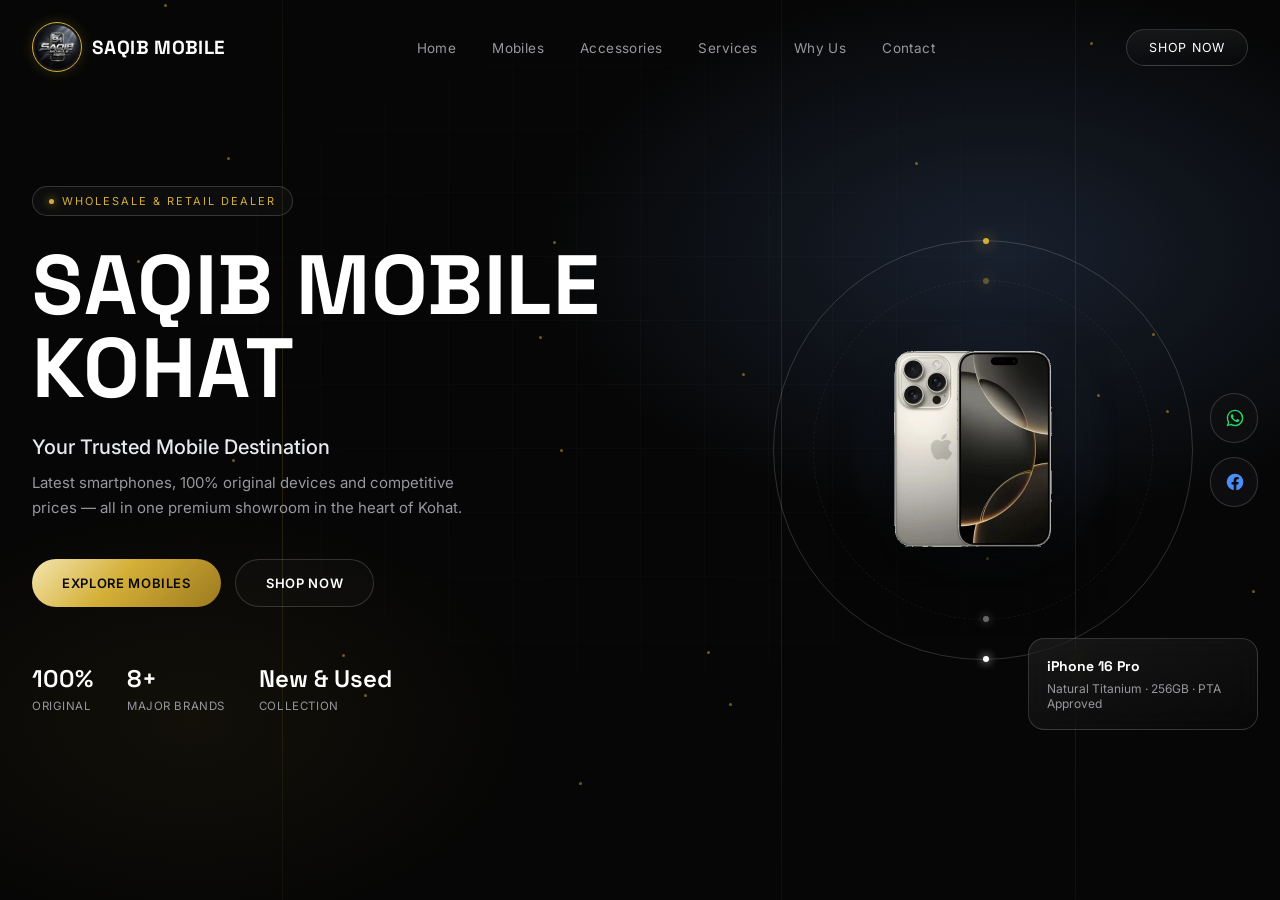
==== index.html @ 406eb44b "Saqib MOBILE INITIAL" ====
<!DOCTYPE html>
<html lang="en">
<head>
<meta charset="UTF-8">
<meta name="viewport" content="width=device-width, initial-scale=1.0">
<title>Saqib Mobile Kohat — Premium Mobile Showroom</title>
<link rel="preconnect" href="https://fonts.googleapis.com">
<link rel="preconnect" href="https://fonts.gstatic.com" crossorigin>
<link href="https://fonts.googleapis.com/css2?family=Space+Grotesk:wght@400;500;600;700&family=Inter:wght@300;400;500;600;700&display=swap" rel="stylesheet">
<style>
:root{
  --bg:#060606;
  --bg-soft:#0a0a0a;
  --panel:#111113;
  --panel-2:#17171a;
  --line: rgba(255,255,255,.09);
  --line-strong: rgba(255,255,255,.16);
  --silver:#e7e9ed;
  --white:#ffffff;
  --muted:#98979d;
  --muted-2:#6c6b71;
  --gold:#d4af37;
  --gold-soft: rgba(212,175,55,.35);
  --blue-glow: rgba(120,170,255,.16);
  --radius: 18px;
  --ease: cubic-bezier(.16,.84,.44,1);
}
*{box-sizing:border-box; margin:0; padding:0;}
html{scroll-behavior:smooth;}
body{
  background:var(--bg);
  color:var(--silver);
  font-family:'Inter', sans-serif;
  overflow-x:hidden;
  -webkit-font-smoothing:antialiased;
}
::selection{background:var(--gold-soft); color:#fff;}
h1,h2,h3,h4,.display{
  font-family:'Space Grotesk', sans-serif;
  letter-spacing:.01em;
}
a{color:inherit; text-decoration:none;}
img{max-width:100%; display:block;}
button{font-family:inherit; cursor:pointer;}
.container{max-width:1320px; margin:0 auto; padding:0 32px;}
.eyebrow{
  font-size:11.5px; letter-spacing:.28em; text-transform:uppercase;
  color:var(--gold); font-weight:600; display:flex; align-items:center; gap:10px;
}
.eyebrow::before{content:''; width:22px; height:1px; background:var(--gold); display:inline-block;}
.section-head{max-width:640px; margin-bottom:56px;}
.section-head h2{font-size:clamp(28px,4vw,44px); font-weight:600; color:var(--white); margin-top:14px; line-height:1.1;}
.section-head p{color:var(--muted); margin-top:16px; font-size:15.5px; line-height:1.6; max-width:520px;}
section{position:relative; padding:120px 0;}
@media(max-width:768px){ section{padding:72px 0;} .container{padding:0 20px;} }

/* reveal */
.reveal{opacity:0; transform:translateY(28px); transition:opacity .9s var(--ease), transform .9s var(--ease);}
.reveal.in{opacity:1; transform:translateY(0);}

/* ============ NAVBAR ============ */
header.nav{
  position:fixed; top:0; left:0; right:0; z-index:500;
  padding:22px 0; transition:all .4s var(--ease);
  border-bottom:1px solid transparent;
}
header.nav.scrolled{
  background:rgba(6,6,6,.78); backdrop-filter:blur(18px) saturate(140%);
  border-bottom:1px solid var(--line); padding:14px 0;
}
.nav-inner{display:flex; align-items:center; justify-content:space-between; max-width:1320px; margin:0 auto; padding:0 32px;}
.nav-logo{display:flex; align-items:center; gap:10px; font-family:'Space Grotesk'; font-weight:700; font-size:19px; letter-spacing:.02em; color:#fff;}
.nav-logo .crest{
  width:50px; height:50px; flex:none; object-fit:cover; object-position:50% 28%;
  border:1px solid var(--gold); border-radius:50%; padding:2px;
  background:var(--panel-2); box-shadow:0 0 14px rgba(212,175,55,.2);
}
.nav-links{display:flex; gap:36px; list-style:none;}
.nav-links a{font-size:13.5px; color:var(--muted); letter-spacing:.03em; transition:color .25s; position:relative;}
.nav-links a::after{content:''; position:absolute; left:0; bottom:-6px; width:0; height:1px; background:var(--gold); transition:width .3s var(--ease);}
.nav-links a:hover{color:var(--white);}
.nav-links a:hover::after{width:100%;}
.nav-cta{
  border:1px solid var(--line-strong); padding:10px 22px; border-radius:999px;
  font-size:12.5px; letter-spacing:.06em; text-transform:uppercase; color:#fff;
  background:linear-gradient(180deg, rgba(255,255,255,.06), rgba(255,255,255,0));
  transition:all .3s var(--ease);
}
.nav-cta:hover{border-color:var(--gold); box-shadow:0 0 24px var(--gold-soft); transform:translateY(-1px);}
.nav-burger{display:none; flex-direction:column; gap:5px; background:none; border:none; padding:6px;}
.nav-burger span{width:22px; height:1.5px; background:#fff;}
@media(max-width:900px){
  .nav-links{display:none;}
  .nav-cta{display:none;}
  .nav-burger{display:flex;}
}

/* ============ HERO ============ */
.hero{
  min-height:100vh; display:flex; align-items:center; position:relative;
  padding-top:120px;
  background:
    radial-gradient(60% 50% at 78% 28%, var(--blue-glow), transparent 60%),
    radial-gradient(45% 40% at 15% 80%, rgba(212,175,55,.06), transparent 60%),
    var(--bg);
  overflow:hidden;
}
.hero::before{ /* faint grid */
  content:''; position:absolute; inset:0;
  background-image:
    linear-gradient(rgba(255,255,255,.025) 1px, transparent 1px),
    linear-gradient(90deg, rgba(255,255,255,.025) 1px, transparent 1px);
  background-size:64px 64px;
  mask-image: radial-gradient(60% 60% at 50% 40%, black, transparent);
  pointer-events:none;
}
.beam{position:absolute; width:1px; height:140%; top:-20%;
  background:linear-gradient(180deg, transparent, rgba(212,175,55,.35), transparent);
  opacity:.5; animation: beamMove 9s linear infinite;
}
.beam:nth-child(1){left:22%; animation-delay:0s;}
.beam:nth-child(2){left:61%; animation-delay:-3s; background:linear-gradient(180deg, transparent, rgba(160,190,255,.3), transparent);}
.beam:nth-child(3){left:84%; animation-delay:-6s;}
@keyframes beamMove{ 0%{transform:translateY(-8%) rotate(6deg);} 100%{transform:translateY(8%) rotate(6deg);} }

.particle{position:absolute; width:3px; height:3px; border-radius:50%; background:var(--gold); opacity:.5; filter:blur(.3px); animation: floaty 12s ease-in-out infinite;}
@keyframes floaty{ 0%,100%{transform:translateY(0) translateX(0);} 50%{transform:translateY(-40px) translateX(18px);} }

.hero-inner{position:relative; z-index:3; display:grid; grid-template-columns:1.1fr .9fr; gap:40px; align-items:center; width:100%;}
@media(max-width:980px){ .hero-inner{grid-template-columns:1fr; text-align:center;} }

.hero-badge{
  display:inline-flex; align-items:center; gap:8px; padding:7px 16px; border-radius:999px;
  border:1px solid var(--line-strong); background:rgba(255,255,255,.03); font-size:11px;
  letter-spacing:.18em; text-transform:uppercase; color:var(--gold); margin-bottom:28px;
}
.hero-badge span.dot{width:5px; height:5px; border-radius:50%; background:var(--gold); box-shadow:0 0 8px var(--gold);}

.hero-title{font-size:clamp(46px, 7vw, 84px); line-height:.98; font-weight:700; color:#fff;}
.hero-title .line{display:block; overflow:hidden;}
.hero-title .line span{display:block; animation:riseUp 1s var(--ease) both;}
.hero-title .line:nth-child(1) span{animation-delay:.05s;}
.hero-title .line:nth-child(2) span{
  animation-delay:.2s;
  background:linear-gradient(120deg,#fff 30%, var(--gold) 55%, #fff 80%);
  background-size:220% 100%;
  -webkit-background-clip:text; background-clip:text; color:transparent;
  animation: riseUp 1s var(--ease) both, shine 6s linear infinite 1.2s;
}
@keyframes riseUp{ from{transform:translateY(110%);} to{transform:translateY(0);} }
@keyframes shine{ to{background-position:-220% 0;} }

.hero-headline{margin-top:26px; font-size:clamp(17px,2vw,20px); color:var(--silver); font-weight:500;}
.hero-sub{margin-top:12px; color:var(--muted); font-size:15px; max-width:440px; line-height:1.65;}
@media(max-width:980px){ .hero-sub{margin-left:auto; margin-right:auto;} }

.hero-ctas{display:flex; gap:14px; margin-top:38px; flex-wrap:wrap;}
@media(max-width:980px){ .hero-ctas{justify-content:center;} }
.btn{
  padding:15px 30px; border-radius:999px; font-size:13px; letter-spacing:.05em; text-transform:uppercase;
  font-weight:600; position:relative; overflow:hidden; transition:transform .35s var(--ease), box-shadow .35s var(--ease);
  display:inline-flex; align-items:center; gap:8px;
}
.btn-primary{background:linear-gradient(135deg,#f4e5b0, var(--gold) 45%, #9c7a1f); color:#0a0a0a; border:none;}
.btn-primary:hover{transform:translateY(-2px); box-shadow:0 12px 32px rgba(212,175,55,.35);}
.btn-ghost{border:1px solid var(--line-strong); color:#fff; background:rgba(255,255,255,.02);}
.btn-ghost:hover{border-color:#fff; transform:translateY(-2px);}

.hero-stats-mini{display:flex; gap:34px; margin-top:56px;}
@media(max-width:980px){ .hero-stats-mini{justify-content:center; flex-wrap:wrap;} }
.hero-stats-mini div b{display:block; font-family:'Space Grotesk'; font-size:24px; color:#fff; font-weight:600;}
.hero-stats-mini div span{font-size:11.5px; color:var(--muted); letter-spacing:.05em; text-transform:uppercase;}

/* hero visual: crest + floating phone */
.hero-visual{position:relative; height:560px; display:flex; align-items:center; justify-content:center;}
@media(max-width:980px){ .hero-visual{height:auto; min-height:440px; margin-top:20px; flex-direction:column; padding-bottom:34px;} }
.crest-ring{
  position:absolute; width:420px; height:420px; border-radius:50%;
  border:1px solid var(--line-strong);
  animation: spin 40s linear infinite;
}
.crest-ring::before, .crest-ring::after{
  content:''; position:absolute; width:6px; height:6px; border-radius:50%; background:var(--gold);
  top:-3px; left:50%; box-shadow:0 0 14px var(--gold);
}
.crest-ring::after{top:auto; bottom:-3px; background:#fff; box-shadow:0 0 10px #fff;}
.crest-ring.r2{width:340px; height:340px; animation-duration:30s; animation-direction:reverse; border-style:dashed; opacity:.4;}
@media(max-width:980px){ .crest-ring{width:280px;height:280px;} .crest-ring.r2{width:220px;height:220px;} }
@keyframes spin{ to{transform:rotate(360deg);} }

.hero-phone-stage{
  position:relative; z-index:2; width:250px; height: 130px;
  display:flex; align-items:center; justify-content:center;
  cursor:pointer; animation:hoverPhone 5s ease-in-out infinite;
}
.hero-phone-stage::before{
  content:''; position:absolute; width:280px; height:280px; border-radius:50%;
  background:radial-gradient(circle, rgba(212,175,55,.22), rgba(120,170,255,.08) 42%, transparent 70%);
  filter:blur(8px); opacity:.8; z-index:-1; transition:transform .6s var(--ease), opacity .6s var(--ease), filter .6s var(--ease);
}
.hero-phone-stage::after{
  content:''; position:absolute; bottom:20px; width:145px; height:20px; border-radius:50%;
  background:rgba(0,0,0,.7); filter:blur(12px); z-index:-1; transition:transform .6s var(--ease), opacity .6s var(--ease);
}
.hero-phone-stage img{
  width:275px; max-height:420px; object-fit:contain;
  filter:drop-shadow(0 24px 28px rgba(0,0,0,.7)); transition:transform .6s var(--ease), filter .6s var(--ease);
}
.hero-phone-stage:hover{animation-play-state:paused;}
.hero-phone-stage:hover::before{transform:scale(1.18); opacity:1; filter:blur(5px);}
.hero-phone-stage:hover::after{transform:scaleX(1.18); opacity:.9;}
.hero-phone-stage:hover img{transform:translateY(-14px) scale(1.1) rotate(1deg); filter:drop-shadow(0 34px 34px rgba(0,0,0,.8)) drop-shadow(0 0 18px rgba(212,175,55,.28));}
@media(max-width:980px){ .hero-phone-stage{height:350px;} .hero-phone-stage img{width:250px; max-height:330px;} }
@keyframes hoverPhone{ 0%,100%{transform:translateY(0) rotate(-3deg);} 50%{transform:translateY(-18px) rotate(2deg);} }

@media (hover:none) and (max-width:980px){
  .hero-phone-stage{cursor:default;}
  .hero-phone-stage:hover{animation-play-state:running;}
  .hero-phone-stage:hover::before{transform:none; opacity:.8; filter:blur(8px);}
  .hero-phone-stage:hover::after{transform:none; opacity:.7;}
  .hero-phone-stage:hover img{transform:none; filter:drop-shadow(0 24px 28px rgba(0,0,0,.7));}
  .hero-phone-stage img{animation:mobilePhoneHover 4s ease-in-out infinite;}
}
@keyframes mobilePhoneHover{
  0%,100%{transform:translateY(0) scale(1) rotate(-1deg);}
  50%{transform:translateY(-8px) scale(1.04) rotate(1deg);}
}

.hero-glass-panel{
  position:absolute; bottom:0; right:-10px; width:230px; padding:18px;
  background:linear-gradient(160deg, rgba(255,255,255,.07), rgba(255,255,255,.01));
  border:1px solid var(--line-strong); border-radius:16px; backdrop-filter:blur(14px);
  font-size:12px; color:var(--muted);
}
@media(max-width:980px){
  .hero-glass-panel{
    position:relative; bottom:auto; right:auto; z-index:4;
    width:min(100%, 280px); margin:-18px auto 0;
  }
}
.hero-glass-panel b{color:#fff; font-family:'Space Grotesk'; font-size:14px; display:block; margin-bottom:6px;}

.scroll-cue{position:absolute; bottom:36px; left:50%; transform:translateX(-50%); display:flex; flex-direction:column; align-items:center; gap:8px; color:var(--muted-2); font-size:10.5px; letter-spacing:.2em; text-transform:uppercase;}
.scroll-cue .stick{width:1px; height:34px; background:linear-gradient(var(--gold), transparent); position:relative; overflow:hidden;}
.scroll-cue .stick::after{content:''; position:absolute; top:-100%; left:0; width:100%; height:100%; background:#fff; animation:cueDrop 2s ease-in-out infinite;}
@keyframes cueDrop{ to{top:100%;} }

.hero ~ section,
.hero ~ .marquee-wrap,
.hero ~ footer,
.float-social,
.scroll-cue{display:none;}

/* ============ FLOATING SOCIAL ============ */
.float-social{position:fixed; right:22px; top:50%; transform:translateY(-50%); z-index:400; display:flex; flex-direction:column; gap:14px;}
.float-btn{
  display:flex; align-items:center; gap:10px; padding:13px; border-radius:999px;
  background:rgba(17,17,19,.75); border:1px solid var(--line-strong); backdrop-filter:blur(12px);
  overflow:hidden; width:48px; transition:width .4s var(--ease), box-shadow .4s var(--ease), border-color .4s;
  white-space:nowrap;
}
.float-btn .ico{width:22px; height:22px; flex:none; display:flex; align-items:center; justify-content:center;}
.float-btn span.lbl{opacity:0; font-size:12.5px; font-weight:600; letter-spacing:.03em; transition:opacity .25s .1s;}
.float-btn:hover{width:158px; box-shadow:0 8px 30px rgba(0,0,0,.5);}
.float-btn:hover span.lbl{opacity:1;}
.float-btn.wa:hover{border-color:#25D366; box-shadow:0 0 26px rgba(37,211,102,.35);}
.float-btn.fb:hover{border-color:#4C8EF7; box-shadow:0 0 26px rgba(76,142,247,.3);}
@media(max-width:768px){
  .float-social{right:14px; gap:10px;}
  .float-btn{width:44px; padding:11px;}
  .float-btn:hover{width:44px;}
  .float-btn span.lbl{display:none;}
}

/* ============ WHY CHOOSE ============ */
.why-grid{display:grid; grid-template-columns:repeat(4,1fr); gap:20px;}
@media(max-width:980px){ .why-grid{grid-template-columns:repeat(2,1fr);} }
@media(max-width:560px){ .why-grid{grid-template-columns:1fr;} }
.glass-card{
  background:linear-gradient(160deg, rgba(255,255,255,.05), rgba(255,255,255,.01));
  border:1px solid var(--line); border-radius:var(--radius); padding:30px 26px;
  position:relative; overflow:hidden; transition:transform .4s var(--ease), border-color .4s;
}
.glass-card::before{
  content:''; position:absolute; inset:0; opacity:0; transition:opacity .5s;
  background:radial-gradient(220px circle at var(--mx,50%) var(--my,0%), rgba(212,175,55,.14), transparent 60%);
}
.glass-card:hover{transform:translateY(-6px); border-color:var(--gold-soft);}
.glass-card:hover::before{opacity:1;}
.gc-icon{width:46px; height:46px; border-radius:12px; border:1px solid var(--line-strong); display:flex; align-items:center; justify-content:center; margin-bottom:20px; color:var(--gold);}
.glass-card h3{font-size:16.5px; color:#fff; font-weight:600; margin-bottom:8px; letter-spacing:.02em;}
.glass-card p{font-size:13.5px; color:var(--muted); line-height:1.6;}

/* ============ FILTER BAR ============ */
.filter-bar{
  display:flex; flex-wrap:wrap; gap:12px; align-items:center; justify-content:space-between;
  padding:18px 22px; border:1px solid var(--line); border-radius:16px;
  background:rgba(255,255,255,.02); margin-bottom:44px;
}
.filter-group{display:flex; gap:8px; flex-wrap:wrap;}
.chip{
  padding:8px 16px; border-radius:999px; font-size:12.5px; border:1px solid var(--line-strong);
  color:var(--muted); background:transparent; transition:all .25s;
}
.chip.active, .chip:hover{color:#0a0a0a; background:var(--silver); border-color:var(--silver);}
.search-wrap{position:relative; flex:1; min-width:220px;}
.search-wrap input{
  width:100%; padding:11px 16px 11px 40px; border-radius:999px; border:1px solid var(--line-strong);
  background:rgba(0,0,0,.3); color:#fff; font-size:13.5px;
}
.search-wrap input::placeholder{color:var(--muted-2);}
.search-wrap input:focus{outline:none; border-color:var(--gold);}
.search-wrap svg{position:absolute; left:14px; top:50%; transform:translateY(-50%); width:15px; height:15px; color:var(--muted);}
.select-mini{
  padding:10px 14px; border-radius:999px; border:1px solid var(--line-strong); background:rgba(0,0,0,.3);
  color:var(--muted); font-size:12.5px;
}
.select-mini:focus{outline:none; border-color:var(--gold);}

/* ============ PRODUCT GRID ============ */
.prod-grid{display:grid; grid-template-columns:repeat(4,1fr); gap:22px;}
@media(max-width:1100px){ .prod-grid{grid-template-columns:repeat(3,1fr);} }
@media(max-width:820px){ .prod-grid{grid-template-columns:repeat(2,1fr);} }
@media(max-width:520px){ .prod-grid{grid-template-columns:1fr;} }

.pcard{
  border-radius:18px; border:1px solid var(--line); background:linear-gradient(180deg, var(--panel), #0c0c0d);
  padding:20px; position:relative; overflow:hidden; cursor:pointer;
  transition:transform .5s var(--ease), border-color .5s, box-shadow .5s;
}
.pcard::after{ /* sweep */
  content:''; position:absolute; top:0; left:-60%; width:40%; height:100%;
  background:linear-gradient(100deg, transparent, rgba(255,255,255,.06), transparent);
  transform:skewX(-18deg); transition:left .8s ease;
}
.pcard:hover{transform:translateY(-8px); border-color:var(--gold-soft); box-shadow:0 20px 46px rgba(0,0,0,.5), 0 0 0 1px rgba(212,175,55,.08) inset;}
.pcard:hover::after{left:130%;}
.pcard-top{display:flex; justify-content:space-between; align-items:flex-start; margin-bottom:6px;}
.tag{font-size:9.5px; letter-spacing:.1em; text-transform:uppercase; padding:4px 9px; border-radius:6px; border:1px solid var(--line-strong); color:var(--muted);}
.tag.new{color:#8fe3a5; border-color:rgba(143,227,165,.3);}
.tag.used{color:#e3c98f; border-color:rgba(227,201,143,.3);}
.tag.pta{color:#8fc7e3; border-color:rgba(143,199,227,.3);}
.pcard-stage{height:190px; display:flex; align-items:center; justify-content:center; position:relative; margin:8px 0 6px;}
.pcard-stage svg{transition:transform .55s var(--ease), filter .55s; filter:drop-shadow(0 14px 18px rgba(0,0,0,.55));}
.pcard:hover .pcard-stage svg{transform:translateY(-10px) scale(1.05);}
.pcard-stage .glow{position:absolute; width:120px; height:30px; bottom:6px; left:50%; transform:translateX(-50%);
  background:radial-gradient(ellipse, rgba(212,175,55,.35), transparent 70%); filter:blur(6px); opacity:.6;}
.pcard-brand{font-size:10.5px; letter-spacing:.14em; text-transform:uppercase; color:var(--gold); margin-bottom:4px;}
.pcard h4{font-size:16px; color:#fff; font-weight:600; margin-bottom:3px;}
.pcard .spec{font-size:12px; color:var(--muted); margin-bottom:14px;}
.pcard-foot{display:flex; align-items:center; justify-content:space-between; border-top:1px solid var(--line); padding-top:14px;}
.price{font-family:'Space Grotesk'; font-size:18px; color:#fff; font-weight:600;}
.price small{font-size:10.5px; color:var(--muted); font-weight:400; display:block;}
.pcard-actions{display:flex; gap:8px;}
.icon-btn{
  width:36px; height:36px; border-radius:50%; border:1px solid var(--line-strong); display:flex; align-items:center; justify-content:center;
  color:var(--muted); transition:all .3s;
}
.icon-btn:hover{border-color:var(--gold); color:var(--gold); transform:scale(1.08);}
.icon-btn.wa:hover{border-color:#25D366; color:#25D366;}

.grid-empty{grid-column:1/-1; text-align:center; padding:60px 0; color:var(--muted); font-size:14px;}

.load-more-wrap{display:flex; justify-content:center; margin-top:44px;}

/* ============ ACCESSORIES ============ */
.acc-grid{display:grid; grid-template-columns:repeat(6,1fr); gap:18px;}
@media(max-width:1100px){ .acc-grid{grid-template-columns:repeat(4,1fr);} }
@media(max-width:720px){ .acc-grid{grid-template-columns:repeat(3,1fr);} }
@media(max-width:480px){ .acc-grid{grid-template-columns:repeat(2,1fr);} }
.acard{
  border:1px solid var(--line); border-radius:14px; padding:18px 14px; text-align:center;
  background:var(--panel); transition:all .35s var(--ease);
}
.acard:hover{transform:translateY(-5px); border-color:var(--line-strong); background:var(--panel-2);}
.acard .aicon{width:38px; height:38px; margin:0 auto 12px; color:var(--gold);}
.acard h5{font-size:12.5px; color:#fff; font-weight:600; margin-bottom:4px;}
.acard .aprice{font-size:11.5px; color:var(--muted);}

/* ============ SERVICES ============ */
.svc-grid{display:grid; grid-template-columns:repeat(4,1fr); gap:18px;}
@media(max-width:980px){ .svc-grid{grid-template-columns:repeat(2,1fr);} }
@media(max-width:560px){ .svc-grid{grid-template-columns:1fr;} }
.svc-card{
  border:1px solid var(--line); border-radius:16px; padding:26px; background:linear-gradient(160deg, rgba(255,255,255,.04), transparent);
  position:relative; overflow:hidden;
}
.svc-card .svc-icon{width:40px; height:40px; color:var(--gold); margin-bottom:18px; transition:transform .4s var(--ease);}
.svc-card:hover .svc-icon{transform:rotate(-8deg) scale(1.1);}
.svc-card h4{font-size:15px; color:#fff; font-weight:600; margin-bottom:6px;}
.svc-card p{font-size:12.5px; color:var(--muted); line-height:1.55;}

/* ============ SPLIT SHOWCASE ============ */
.split{display:grid; grid-template-columns:1fr 1fr; gap:60px; align-items:center;}
@media(max-width:900px){ .split{grid-template-columns:1fr; gap:36px; text-align:center;} }
.split-visual{display:flex; align-items:center; justify-content:center; position:relative; height:420px;}
.split-visual .ring{position:absolute; width:320px; height:320px; border:1px solid var(--line-strong); border-radius:50%;}
.split-visual svg{width:170px; filter:drop-shadow(0 20px 30px rgba(0,0,0,.6)); animation:hoverPhone 6s ease-in-out infinite;}
.badge-row{display:flex; gap:10px; flex-wrap:wrap; margin:26px 0 34px;}
@media(max-width:900px){ .badge-row{justify-content:center;} }
.mini-badge{
  padding:8px 14px; border-radius:999px; border:1px solid var(--line-strong); font-size:11px; letter-spacing:.06em;
  text-transform:uppercase; color:var(--silver); display:flex; align-items:center; gap:6px;
}
.mini-badge .dot{width:5px; height:5px; border-radius:50%; background:var(--gold);}

/* ============ MARQUEE ============ */
.marquee-wrap{overflow:hidden; border-top:1px solid var(--line); border-bottom:1px solid var(--line); padding:34px 0; position:relative;}
.marquee-wrap::before, .marquee-wrap::after{content:''; position:absolute; top:0; bottom:0; width:120px; z-index:2;}
.marquee-wrap::before{left:0; background:linear-gradient(90deg, var(--bg), transparent);}
.marquee-wrap::after{right:0; background:linear-gradient(270deg, var(--bg), transparent);}
.marquee-track{display:flex; gap:80px; width:max-content; animation:scrollLeft 30s linear infinite;}
.marquee-wrap:hover .marquee-track{animation-play-state:paused;}
.marquee-track span{font-family:'Space Grotesk'; font-size:26px; font-weight:600; color:var(--muted); letter-spacing:.02em; white-space:nowrap; opacity:.7; transition:opacity .3s;}
.marquee-track span:hover{opacity:1; color:#fff;}
@keyframes scrollLeft{ to{transform:translateX(-50%);} }

/* ============ STATS ============ */
.stats-grid{display:grid; grid-template-columns:repeat(4,1fr); gap:30px; text-align:center;}
@media(max-width:768px){ .stats-grid{grid-template-columns:repeat(2,1fr); gap:40px;} }
.stat-num{font-family:'Space Grotesk'; font-size:clamp(38px,5vw,56px); font-weight:700;
  background:linear-gradient(160deg, #fff, var(--silver) 60%, var(--gold)); -webkit-background-clip:text; background-clip:text; color:transparent;}
.stat-label{margin-top:8px; font-size:12px; letter-spacing:.08em; text-transform:uppercase; color:var(--muted);}

/* ============ SOCIAL SECTION ============ */
.social-grid{display:grid; grid-template-columns:repeat(4,1fr); gap:20px;}
@media(max-width:900px){ .social-grid{grid-template-columns:repeat(2,1fr);} }
@media(max-width:520px){ .social-grid{grid-template-columns:1fr;} }
.social-card{
  border:1px solid var(--line); border-radius:16px; padding:28px 22px; text-align:center;
  background:linear-gradient(160deg, rgba(255,255,255,.04), transparent); transition:all .35s var(--ease);
}
.social-card:hover{transform:translateY(-6px); border-color:var(--line-strong);}
.social-card .sicon{width:36px; height:36px; margin:0 auto 16px;}
.social-card h5{font-size:14px; color:#fff; font-weight:600; margin-bottom:16px;}
.mini-btn{
  display:inline-block; padding:10px 20px; border-radius:999px; border:1px solid var(--line-strong);
  font-size:11.5px; letter-spacing:.04em; text-transform:uppercase; color:var(--silver); transition:all .3s;
}
.mini-btn:hover{background:#fff; color:#0a0a0a; border-color:#fff;}

/* ============ CONTACT ============ */
.contact-panel{
  display:grid; grid-template-columns:1fr 1fr; border:1px solid var(--line); border-radius:22px; overflow:hidden;
}
@media(max-width:900px){ .contact-panel{grid-template-columns:1fr;} }
.contact-left{padding:52px; background:linear-gradient(160deg, rgba(255,255,255,.05), transparent);}
.contact-right{padding:52px; background:var(--panel); border-left:1px solid var(--line);}
@media(max-width:900px){ .contact-right{border-left:none; border-top:1px solid var(--line);} }
.contact-left h3, .contact-right h3{font-size:22px; color:#fff; font-weight:600; margin-bottom:18px;}
.addr-line{display:flex; gap:12px; color:var(--muted); font-size:14.5px; line-height:1.7; margin-bottom:26px;}
.addr-line svg{flex:none; width:20px; height:20px; color:var(--gold); margin-top:3px;}
.contact-row{display:flex; align-items:center; justify-content:space-between; padding:16px 0; border-bottom:1px solid var(--line);}
.contact-row:last-child{border-bottom:none;}
.contact-row .who{font-size:14px; color:#fff; font-weight:500;}
.contact-row .num{font-size:13px; color:var(--muted);}

/* ============ FOOTER ============ */
footer{background:#020202; border-top:1px solid var(--line); padding:70px 0 30px;}
.foot-grid{display:grid; grid-template-columns:1.4fr 1fr 1fr; gap:50px; padding-bottom:50px; border-bottom:1px solid var(--line);}
@media(max-width:768px){ .foot-grid{grid-template-columns:1fr; gap:36px; text-align:center;} }
.foot-brand{font-family:'Space Grotesk'; font-size:22px; font-weight:700; color:#fff;}
.foot-brand + p{color:var(--muted); font-size:13px; margin-top:10px; max-width:280px;}
@media(max-width:768px){ .foot-brand + p{margin-left:auto; margin-right:auto;} }
.foot-col h6{font-size:12px; letter-spacing:.12em; text-transform:uppercase; color:var(--muted); margin-bottom:18px;}
.foot-col ul{list-style:none; display:flex; flex-direction:column; gap:12px;}
.foot-col ul a{color:var(--silver); font-size:13.5px; transition:color .25s;}
.foot-col ul a:hover{color:var(--gold);}
.foot-social{display:flex; gap:12px;}
@media(max-width:768px){ .foot-social{justify-content:center;} }
.foot-social a{width:38px; height:38px; border-radius:50%; border:1px solid var(--line-strong); display:flex; align-items:center; justify-content:center; color:var(--muted); transition:all .3s;}
.foot-social a:hover{border-color:var(--gold); color:var(--gold);}
.foot-bottom{padding-top:26px; text-align:center; color:var(--muted-2); font-size:12px; letter-spacing:.03em;}

/* magnetic btn helper */
.magnetic{ will-change:transform; }

/* modal */
.modal-overlay{
  position:fixed; inset:0; background:rgba(2,2,2,.82); backdrop-filter:blur(6px); z-index:900;
  display:flex; align-items:center; justify-content:center; padding:24px;
  opacity:0; pointer-events:none; transition:opacity .35s var(--ease);
}
.modal-overlay.open{opacity:1; pointer-events:auto;}
.modal-box{
  width:100%; max-width:820px; max-height:86vh; overflow:auto; border-radius:22px; border:1px solid var(--line-strong);
  background:linear-gradient(160deg, #131315, #0a0a0b); padding:42px; position:relative;
  transform:translateY(24px) scale(.98); transition:transform .4s var(--ease);
}
.modal-overlay.open .modal-box{transform:translateY(0) scale(1);}
.modal-close{position:absolute; top:20px; right:20px; width:38px; height:38px; border-radius:50%; border:1px solid var(--line-strong); display:flex; align-items:center; justify-content:center; color:var(--muted);}
.modal-close:hover{color:#fff; border-color:#fff;}
.modal-grid{display:grid; grid-template-columns:1fr 1.2fr; gap:40px;}
@media(max-width:680px){ .modal-grid{grid-template-columns:1fr;} }
.modal-stage{display:flex; align-items:center; justify-content:center; min-height:260px; position:relative;}
.modal-stage svg{width:190px; filter:drop-shadow(0 24px 30px rgba(0,0,0,.6));}
.modal-specs{display:flex; flex-direction:column; gap:14px; margin:22px 0;}
.modal-specs .row{display:flex; justify-content:space-between; padding-bottom:12px; border-bottom:1px solid var(--line); font-size:13.5px;}
.modal-specs .row span:first-child{color:var(--muted);}
.modal-specs .row span:last-child{color:#fff; font-weight:500;}
.color-dots{display:flex; gap:8px; margin-top:6px;}
.color-dots span{width:20px; height:20px; border-radius:50%; border:2px solid rgba(255,255,255,.25); display:inline-block;}

/* reduced motion */
@media (prefers-reduced-motion: reduce){
  *{animation-duration:.001ms !important; animation-iteration-count:1 !important; transition-duration:.001ms !important;}
  html{scroll-behavior:auto;}
}
:focus-visible{outline:2px solid var(--gold); outline-offset:3px;}
</style>
</head>
<body>

<!-- ============ NAVBAR ============ -->
<header class="nav" id="navbar">
  <div class="nav-inner">
    <a href="#top" class="nav-logo">
      <img class="crest" src="images/saqib logo.jpg" alt="Saqib Mobile logo">
      SAQIB MOBILE
    </a>
    <ul class="nav-links">
      <li><a href="#top">Home</a></li>
      <li><a href="mobiles.html">Mobiles</a></li>
      <li><a href="accessories.html">Accessories</a></li>
      <li><a href="services.html">Services</a></li>
      <li><a href="about.html">Why Us</a></li>
      <li><a href="contact.html">Contact</a></li>
    </ul>
    <a href="shop.html" class="nav-cta">Shop Now</a>
    <button class="nav-burger" id="burger" aria-label="Menu"><span></span><span></span><span></span></button>
  </div>
</header>

<!-- ============ FLOATING SOCIAL ============ -->
<div class="float-social">
  <a href="https://wa.me/923356661888" target="_blank" class="float-btn wa" aria-label="WhatsApp">
    <span class="ico"><svg width="20" height="20" viewBox="0 0 24 24" fill="#25D366"><path d="M12.04 2c-5.5 0-9.96 4.46-9.96 9.96 0 1.76.46 3.48 1.34 4.99L2 22l5.2-1.36a9.94 9.94 0 0 0 4.84 1.24h.01c5.5 0 9.96-4.46 9.96-9.96S17.55 2 12.04 2zm0 18.2c-1.5 0-2.97-.4-4.25-1.16l-.3-.18-3.09.81.82-3-.2-.31a8.17 8.17 0 0 1-1.25-4.4c0-4.53 3.69-8.22 8.23-8.22 2.2 0 4.26.86 5.82 2.41a8.17 8.17 0 0 1 2.41 5.82c0 4.53-3.7 8.23-8.19 8.23zm4.52-6.16c-.25-.12-1.47-.72-1.69-.81-.23-.08-.4-.12-.56.13-.17.25-.65.81-.79.97-.15.17-.29.19-.54.06-.25-.12-1.04-.38-1.99-1.22-.73-.66-1.23-1.46-1.37-1.71-.15-.25-.02-.38.11-.51.11-.11.25-.29.37-.44.12-.15.16-.25.25-.42.08-.17.04-.31-.02-.44-.06-.12-.56-1.35-.77-1.85-.2-.48-.41-.42-.56-.43-.14-.01-.31-.01-.48-.01-.17 0-.44.06-.67.31-.23.25-.88.86-.88 2.1 0 1.24.9 2.44 1.02 2.61.12.17 1.77 2.7 4.29 3.79.6.26 1.07.41 1.43.53.6.19 1.15.16 1.58.1.48-.07 1.47-.6 1.68-1.18.21-.58.21-1.08.15-1.18-.06-.1-.23-.16-.48-.28z"/></svg></span>
    <span class="lbl">WhatsApp</span>
  </a>
  <a href="https://facebook.com/saqibmobilekohat" target="_blank" class="float-btn fb" aria-label="Facebook">
    <span class="ico"><svg width="20" height="20" viewBox="0 0 24 24" fill="#4C8EF7"><path d="M22 12a10 10 0 1 0-11.56 9.88v-6.99H7.9V12h2.54V9.8c0-2.5 1.49-3.89 3.78-3.89 1.1 0 2.24.2 2.24.2v2.46h-1.26c-1.24 0-1.63.77-1.63 1.56V12h2.78l-.44 2.89h-2.34v6.99A10 10 0 0 0 22 12z"/></svg></span>
    <span class="lbl">Facebook</span>
  </a>
</div>

<!-- ============ HERO ============ -->
<div id="top"></div>
<section class="hero">
  <div class="beam"></div><div class="beam"></div><div class="beam"></div>
  <div id="particles"></div>
  <div class="container hero-inner">
    <div>
      <div class="hero-badge"><span class="dot"></span> Wholesale &amp; Retail Dealer</div>
      <h1 class="hero-title">
        <span class="line"><span>SAQIB MOBILE</span></span>
        <span class="line"><span>KOHAT</span></span>
      </h1>
      <p class="hero-headline">Your Trusted Mobile Destination</p>
      <p class="hero-sub">Latest smartphones, 100% original devices and competitive prices — all in one premium showroom in the heart of Kohat.</p>
      <div class="hero-ctas">
        <a href="mobiles.html" class="btn btn-primary magnetic">Explore Mobiles</a>
        <a href="shop.html" class="btn btn-ghost magnetic">Shop Now</a>
      </div>
      <div class="hero-stats-mini">
        <div><b>100%</b><span>Original</span></div>
        <div><b>8+</b><span>Major Brands</span></div>
        <div><b>New &amp; Used</b><span>Collection</span></div>
      </div>
    </div>
    <div class="hero-visual">
      <div class="crest-ring"></div>
      <div class="crest-ring r2"></div>
      <div class="hero-phone-stage" id="heroPhone"></div>
      <div class="hero-glass-panel">
        <b>iPhone 16 Pro</b>
        Natural Titanium · 256GB · PTA Approved
      </div>
    </div>
  </div>
  <div class="scroll-cue"><span>Scroll</span><span class="stick"></span></div>
</section>

<!-- ============ WHY CHOOSE US ============ -->
<section id="about">
  <div class="container">
    <div class="section-head reveal">
      <div class="eyebrow">Why Choose Us</div>
      <h2>Built on trust, backed by quality</h2>
      <p>Every device that leaves our shop is checked, verified and ready — because your confidence is the only currency that matters to us.</p>
    </div>
    <div class="why-grid">
      <div class="glass-card reveal" data-tilt>
        <div class="gc-icon"><svg width="22" height="22" viewBox="0 0 24 24" fill="none" stroke="currentColor" stroke-width="1.6"><path d="M12 2l7 3v6c0 5-3.5 8.5-7 10-3.5-1.5-7-5-7-10V5l7-3z"/><path d="M9 12l2 2 4-4"/></svg></div>
        <h3>100% Original</h3>
        <p>Original &amp; PTA-approved devices, every single time.</p>
      </div>
      <div class="glass-card reveal" data-tilt>
        <div class="gc-icon"><svg width="22" height="22" viewBox="0 0 24 24" fill="none" stroke="currentColor" stroke-width="1.6"><path d="M20.59 13.41L11 3.83A2 2 0 0 0 9.59 3.24L4 3v5.59a2 2 0 0 0 .59 1.41l9.58 9.59a2 2 0 0 0 2.83 0l3.59-3.59a2 2 0 0 0 0-2.59z"/><circle cx="8" cy="8" r="1.3"/></svg></div>
        <h3>Best Prices</h3>
        <p>Competitive market prices on every model, no exceptions.</p>
      </div>
      <div class="glass-card reveal" data-tilt>
        <div class="gc-icon"><svg width="22" height="22" viewBox="0 0 24 24" fill="none" stroke="currentColor" stroke-width="1.6"><path d="M12 2l8 4v6c0 5.2-3.4 9-8 10-4.6-1-8-4.8-8-10V6l8-4z"/></svg></div>
        <h3>Trusted Dealer</h3>
        <p>Years in Kohat, thousands of satisfied customers.</p>
      </div>
      <div class="glass-card reveal" data-tilt>
        <div class="gc-icon"><svg width="22" height="22" viewBox="0 0 24 24" fill="none" stroke="currentColor" stroke-width="1.6"><path d="M3 18v-6a9 9 0 0 1 18 0v6"/><path d="M21 19a2 2 0 0 1-2 2h-1v-6h3v4zM3 19a2 2 0 0 0 2 2h1v-6H3v4z"/></svg></div>
        <h3>After-Sales Support</h3>
        <p>Reliable support whenever you need us, long after purchase.</p>
      </div>
    </div>
  </div>
</section>

<!-- ============ MOBILE STORE ============ -->
<section id="mobiles">
  <div class="container">
    <div class="section-head reveal">
      <div class="eyebrow">The Collection</div>
      <h2>Explore our mobile collection</h2>
      <p>Curated new &amp; used devices across every major brand — filter by what matters to you.</p>
    </div>

    <div class="filter-bar reveal">
      <div class="search-wrap">
        <svg viewBox="0 0 24 24" fill="none" stroke="currentColor" stroke-width="2"><circle cx="11" cy="11" r="7"/><path d="M21 21l-4.3-4.3"/></svg>
        <input type="text" id="searchInput" placeholder="Search your phone...">
      </div>
      <div class="filter-group" id="brandFilters">
        <button class="chip active" data-brand="all">All Brands</button>
        <button class="chip" data-brand="Apple">Apple</button>
        <button class="chip" data-brand="Samsung">Samsung</button>
        <button class="chip" data-brand="Vivo">Vivo</button>
        <button class="chip" data-brand="Oppo">Oppo</button>
        <button class="chip" data-brand="Realme">Realme</button>
        <button class="chip" data-brand="Infinix">Infinix</button>
        <button class="chip" data-brand="Tecno">Tecno</button>
        <button class="chip" data-brand="Pixel">Pixel</button>
      </div>
      <div class="filter-group">
        <select class="select-mini" id="conditionFilter">
          <option value="all">Condition: All</option>
          <option value="New">New</option>
          <option value="Used">Used</option>
        </select>
        <select class="select-mini" id="ptaFilter">
          <option value="all">PTA: All</option>
          <option value="Approved">PTA Approved</option>
          <option value="Non-PTA">Non-PTA</option>
        </select>
        <select class="select-mini" id="sortFilter">
          <option value="none">Sort: Featured</option>
          <option value="lowhigh">Price: Low to High</option>
          <option value="highlow">Price: High to Low</option>
        </select>
      </div>
    </div>

    <div class="prod-grid" id="prodGrid"></div>
    <div class="load-more-wrap">
      <a href="#" class="btn btn-ghost magnetic" id="loadMoreBtn">View All Mobiles</a>
    </div>
  </div>
</section>

<!-- ============ ACCESSORIES ============ -->
<section id="accessories">
  <div class="container">
    <div class="section-head reveal">
      <div class="eyebrow">Complete The Set</div>
      <h2>Mobile accessories</h2>
      <p>Everything to power, protect and personalise your device.</p>
    </div>
    <div class="acc-grid" id="accGrid"></div>
  </div>
</section>

<!-- ============ SERVICES ============ -->
<section id="services">
  <div class="container">
    <div class="section-head reveal">
      <div class="eyebrow">In-Store Services</div>
      <h2>Our services</h2>
      <p>From repairs to resale — one showroom for the full lifecycle of your device.</p>
    </div>
    <div class="svc-grid">
      <div class="svc-card reveal">
        <svg class="svc-icon" viewBox="0 0 24 24" fill="none" stroke="currentColor" stroke-width="1.6"><path d="M14.7 6.3a4 4 0 0 1-5.66 5.66L4 17l3 3 5.04-5.04a4 4 0 0 1 5.66-5.66z"/></svg>
        <h4>Mobile Repairing</h4><p>Expert diagnostics and repair for every make and model.</p>
      </div>
      <div class="svc-card reveal">
        <svg class="svc-icon" viewBox="0 0 24 24" fill="none" stroke="currentColor" stroke-width="1.6"><rect x="4" y="2" width="16" height="20" rx="2"/><path d="M8 18h.01"/></svg>
        <h4>Software &amp; Unlocking</h4><p>OS updates, unlocking and software troubleshooting.</p>
      </div>
      <div class="svc-card reveal">
        <svg class="svc-icon" viewBox="0 0 24 24" fill="none" stroke="currentColor" stroke-width="1.6"><rect x="6" y="3" width="12" height="18" rx="2"/><path d="M10 7h4"/></svg>
        <h4>Screen Replacement</h4><p>Original-grade displays fitted with precision.</p>
      </div>
      <div class="svc-card reveal">
        <svg class="svc-icon" viewBox="0 0 24 24" fill="none" stroke="currentColor" stroke-width="1.6"><rect x="7" y="7" width="9" height="13" rx="1.5"/><path d="M10 4h3v3h-3z"/></svg>
        <h4>Battery Replacement</h4><p>Restore full-day battery health and performance.</p>
      </div>
      <div class="svc-card reveal">
        <svg class="svc-icon" viewBox="0 0 24 24" fill="none" stroke="currentColor" stroke-width="1.6"><path d="M12 2v4M12 18v4M4.9 4.9l2.8 2.8M16.3 16.3l2.8 2.8M2 12h4M18 12h4M4.9 19.1l2.8-2.8M16.3 7.7l2.8-2.8"/></svg>
        <h4>Charging Port Repair</h4><p>Fixed loose or faulty charging connections.</p>
      </div>
      <div class="svc-card reveal">
        <svg class="svc-icon" viewBox="0 0 24 24" fill="none" stroke="currentColor" stroke-width="1.6"><path d="M12 20l9-5-9-5-9 5 9 5z"/><path d="M3 9l9-5 9 5"/></svg>
        <h4>Software Installation</h4><p>Apps, tools and updates installed correctly.</p>
      </div>
      <div class="svc-card reveal">
        <svg class="svc-icon" viewBox="0 0 24 24" fill="none" stroke="currentColor" stroke-width="1.6"><circle cx="12" cy="12" r="9"/><path d="M9 12l2 2 4-4"/></svg>
        <h4>Mobile Accessories</h4><p>A full range of chargers, cases and add-ons.</p>
      </div>
      <div class="svc-card reveal">
        <svg class="svc-icon" viewBox="0 0 24 24" fill="none" stroke="currentColor" stroke-width="1.6"><path d="M17 2l4 4-4 4M3 12v-2a4 4 0 0 1 4-4h14M7 22l-4-4 4-4M21 12v2a4 4 0 0 1-4 4H3"/></svg>
        <h4>Buy &amp; Sell Mobiles</h4><p>Trade in your old device or find your next one.</p>
      </div>
    </div>
  </div>
</section>

<!-- ============ NEW & USED SPLIT ============ -->
<section>
  <div class="container">
    <div class="split">
      <div class="split-visual reveal">
        <div class="ring"></div>
        <svg id="splitPhone" viewBox="0 0 120 240" width="170"></svg>
      </div>
      <div class="reveal">
        <div class="eyebrow">Choose Your Fit</div>
        <h2 style="font-size:clamp(28px,4vw,40px); color:#fff; font-weight:600; margin-top:14px;">New &amp; used mobiles</h2>
        <p style="color:var(--muted); margin-top:14px; font-size:15px; line-height:1.7; max-width:420px;">Find the right device for your budget — every used phone is quality-checked before it reaches the shelf.</p>
        <div class="badge-row">
          <span class="mini-badge"><span class="dot"></span>Original</span>
          <span class="mini-badge"><span class="dot"></span>PTA Approved</span>
          <span class="mini-badge"><span class="dot"></span>Quality Checked</span>
          <span class="mini-badge"><span class="dot"></span>Best Price</span>
        </div>
        <a href="mobiles.html" class="btn btn-primary magnetic">View All Mobiles</a>
      </div>
    </div>
  </div>
</section>

<!-- ============ BRAND MARQUEE ============ -->
<div class="marquee-wrap">
  <div class="marquee-track" id="marqueeTrack"></div>
</div>

<!-- ============ STATS ============ -->
<section>
  <div class="container">
    <div class="stats-grid">
      <div class="reveal"><div class="stat-num" data-count="100" data-suffix="%">0</div><div class="stat-label">Original Devices</div></div>
      <div class="reveal"><div class="stat-num" data-count="8" data-suffix="+">0</div><div class="stat-label">Major Brands</div></div>
      <div class="reveal"><div class="stat-num" data-text="New &amp; Used">New &amp; Used</div><div class="stat-label">Mobile Collection</div></div>
      <div class="reveal"><div class="stat-num" data-text="Reliable">Reliable</div><div class="stat-label">After-Sales Support</div></div>
    </div>
  </div>
</section>

<!-- ============ SOCIAL ============ -->
<section>
  <div class="container">
    <div class="section-head reveal" style="margin-left:auto; margin-right:auto; text-align:center;">
      <div class="eyebrow" style="justify-content:center;">Stay Connected</div>
      <h2>Follow Saqib Mobile Kohat</h2>
      <p style="margin-left:auto; margin-right:auto;">Get the latest mobiles, deals and updates first.</p>
    </div>
    <div class="social-grid">
      <div class="social-card reveal">
        <svg class="sicon" viewBox="0 0 24 24" fill="#25D366"><path d="M12.04 2c-5.5 0-9.96 4.46-9.96 9.96 0 1.76.46 3.48 1.34 4.99L2 22l5.2-1.36a9.94 9.94 0 0 0 4.84 1.24h.01c5.5 0 9.96-4.46 9.96-9.96S17.55 2 12.04 2z"/></svg>
        <h5>WhatsApp</h5>
        <a href="https://wa.me/923356661888" target="_blank" class="mini-btn">Chat on WhatsApp</a>
      </div>
      <div class="social-card reveal">
        <svg class="sicon" viewBox="0 0 24 24" fill="none" stroke="#25D366" stroke-width="1.6"><path d="M3 8l9 6 9-6M4 4h16a1 1 0 0 1 1 1v14a1 1 0 0 1-1 1H4a1 1 0 0 1-1-1V5a1 1 0 0 1 1-1z"/></svg>
        <h5>WhatsApp Channel</h5>
        <a href="#" class="mini-btn">Join Channel</a>
      </div>
      <div class="social-card reveal">
        <svg class="sicon" viewBox="0 0 24 24" fill="#4C8EF7"><path d="M22 12a10 10 0 1 0-11.56 9.88v-6.99H7.9V12h2.54V9.8c0-2.5 1.49-3.89 3.78-3.89 1.1 0 2.24.2 2.24.2v2.46h-1.26c-1.24 0-1.63.77-1.63 1.56V12h2.78l-.44 2.89h-2.34v6.99A10 10 0 0 0 22 12z"/></svg>
        <h5>Facebook</h5>
        <a href="https://facebook.com/saqibmobilekohat" target="_blank" class="mini-btn">Follow on Facebook</a>
      </div>
      <div class="social-card reveal">
        <svg class="sicon" viewBox="0 0 24 24" fill="#fff"><path d="M16.6 5.82c-.9-.95-1.39-2.16-1.39-3.42h-3.09v13.9a3.05 3.05 0 1 1-2.16-2.92V10.3a6.15 6.15 0 1 0 5.25 6.08V9.6a8.86 8.86 0 0 0 5.19 1.67V8.2a5.4 5.4 0 0 1-3.8-2.38z"/></svg>
        <h5>TikTok</h5>
        <a href="#" class="mini-btn">Follow on TikTok</a>
      </div>
    </div>
  </div>
</section>

<!-- ============ CONTACT ============ -->
<section id="contact">
  <div class="container">
    <div class="section-head reveal">
      <div class="eyebrow">Visit The Showroom</div>
      <h2>Visit Saqib Mobile Kohat</h2>
    </div>
    <div class="contact-panel reveal">
      <div class="contact-left">
        <h3>Find Us</h3>
        <div class="addr-line">
          <svg viewBox="0 0 24 24" fill="none" stroke="currentColor" stroke-width="1.6"><path d="M21 10c0 7-9 12-9 12s-9-5-9-12a9 9 0 0 1 18 0z"/><circle cx="12" cy="10" r="3"/></svg>
          <span>Jinnah Plaza, Shop #3<br>Kohat, Khyber Pakhtunkhwa, Pakistan</span>
        </div>
        <a href="https://wa.me/923356661888" target="_blank" class="btn btn-primary magnetic">Message Us on WhatsApp</a>
      </div>
      <div class="contact-right">
        <h3>Talk To Us</h3>
        <div class="contact-row">
          <span class="who">Mr. Saqib</span>
          <a class="num" href="https://wa.me/923356661888" target="_blank">0335-6661888</a>
        </div>
        <div class="contact-row">
          <span class="who">Mr. Tarish</span>
          <a class="num" href="https://wa.me/923326889988" target="_blank">0332-6889988</a>
        </div>
        <div class="contact-row">
          <span class="who">Showroom Hours</span>
          <span class="num">10:00 AM – 10:00 PM</span>
        </div>
      </div>
    </div>
  </div>
</section>

<!-- ============ FOOTER ============ -->
<footer>
  <div class="container">
    <div class="foot-grid">
      <div>
        <div class="foot-brand">SAQIB MOBILE KOHAT</div>
        <p>Wholesale &amp; Retail Dealer — all kinds of new &amp; used mobiles, accessories and repair services.</p>
        <div class="foot-social" style="margin-top:22px;">
          <a href="https://wa.me/923356661888" target="_blank" aria-label="WhatsApp"><svg width="16" height="16" viewBox="0 0 24 24" fill="currentColor"><path d="M12.04 2c-5.5 0-9.96 4.46-9.96 9.96 0 1.76.46 3.48 1.34 4.99L2 22l5.2-1.36a9.94 9.94 0 0 0 4.84 1.24h.01c5.5 0 9.96-4.46 9.96-9.96S17.55 2 12.04 2z"/></svg></a>
          <a href="#" aria-label="WhatsApp Channel"><svg width="16" height="16" viewBox="0 0 24 24" fill="none" stroke="currentColor" stroke-width="1.6"><path d="M3 8l9 6 9-6M4 4h16a1 1 0 0 1 1 1v14a1 1 0 0 1-1 1H4a1 1 0 0 1-1-1V5a1 1 0 0 1 1-1z"/></svg></a>
          <a href="https://facebook.com/saqibmobilekohat" target="_blank" aria-label="Facebook"><svg width="16" height="16" viewBox="0 0 24 24" fill="currentColor"><path d="M22 12a10 10 0 1 0-11.56 9.88v-6.99H7.9V12h2.54V9.8c0-2.5 1.49-3.89 3.78-3.89 1.1 0 2.24.2 2.24.2v2.46h-1.26c-1.24 0-1.63.77-1.63 1.56V12h2.78l-.44 2.89h-2.34v6.99A10 10 0 0 0 22 12z"/></svg></a>
          <a href="#" aria-label="TikTok"><svg width="16" height="16" viewBox="0 0 24 24" fill="currentColor"><path d="M16.6 5.82c-.9-.95-1.39-2.16-1.39-3.42h-3.09v13.9a3.05 3.05 0 1 1-2.16-2.92V10.3a6.15 6.15 0 1 0 5.25 6.08V9.6a8.86 8.86 0 0 0 5.19 1.67V8.2a5.4 5.4 0 0 1-3.8-2.38z"/></svg></a>
        </div>
      </div>
      <div class="foot-col">
        <h6>Navigate</h6>
        <ul>
          <li><a href="#top">Home</a></li>
          <li><a href="mobiles.html">Mobiles</a></li>
          <li><a href="accessories.html">Accessories</a></li>
          <li><a href="services.html">Services</a></li>
          <li><a href="about.html">Why Us</a></li>
          <li><a href="contact.html">Contact</a></li>
        </ul>
      </div>
      <div class="foot-col">
        <h6>Showroom</h6>
        <ul>
          <li>Jinnah Plaza, Shop #3</li>
          <li>Kohat, Khyber Pakhtunkhwa</li>
          <li>Pakistan</li>
          <li><a href="https://wa.me/923356661888" target="_blank">0335-6661888</a></li>
        </ul>
      </div>
    </div>
    <div class="foot-bottom">© <span id="year"></span> Saqib Mobile Kohat. All Rights Reserved.</div>
  </div>
</footer>

<!-- ============ PRODUCT MODAL ============ -->
<div class="modal-overlay" id="modalOverlay">
  <div class="modal-box">
    <button class="modal-close" id="modalClose">✕</button>
    <div class="modal-grid">
      <div class="modal-stage" id="modalStage"></div>
      <div>
        <div class="pcard-brand" id="modalBrand">BRAND</div>
        <h3 id="modalName" style="font-size:26px; color:#fff; font-weight:600;">Model Name</h3>
        <div class="modal-specs" id="modalSpecs"></div>
        <div style="margin-bottom:20px;">
          <div style="font-size:11px; letter-spacing:.1em; text-transform:uppercase; color:var(--muted); margin-bottom:8px;">Available Colors</div>
          <div class="color-dots" id="modalColors"></div>
        </div>
        <div style="display:flex; align-items:center; justify-content:space-between; margin-top:10px;">
          <div class="price" id="modalPrice">Rs. 0<small>Starting price</small></div>
          <a href="#" target="_blank" id="modalWa" class="btn btn-primary magnetic">WhatsApp Inquiry</a>
        </div>
      </div>
    </div>
  </div>
</div>

<script>
/* ================= DATA ================= */
const PHONE_COLORS = {
  Apple:['#8b8c8e','#e3d9c5','#2b2d30','#dfe3e6'],
  Samsung:['#4b4f58','#8a97a8','#1c1c1e','#c9cdd1'],
  Vivo:['#0e2f4a','#e6e7e9','#7a8896'],
  Oppo:['#123a2f','#e9e6de','#3a3f4a'],
  Realme:['#f4c93a','#1a1a1c','#e2e3e5'],
  Infinix:['#12294f','#e5e6e8'],
  Tecno:['#1a2a1f','#c8c9cb'],
  Pixel:['#3a4a3f','#e6e2d8','#1f1f21']
};

const PRODUCTS = [
  {brand:'Apple', model:'iPhone 16 Pro Max', spec:'8GB / 256GB', pta:'Approved', cond:'New', price:449000, cam:3, arrangement:'diag'},
  {brand:'Apple', model:'iPhone 15 Pro', spec:'8GB / 128GB', pta:'Approved', cond:'Used', price:329000, cam:3, arrangement:'diag'},
  {brand:'Apple', model:'iPhone 14', spec:'6GB / 128GB', pta:'Approved', cond:'New', price:239000, cam:2, arrangement:'diag'},
  {brand:'Apple', model:'iPhone 13', spec:'4GB / 128GB', pta:'Non-PTA', cond:'Used', price:179000, cam:2, arrangement:'diag'},
  {brand:'Samsung', model:'Galaxy S24 Ultra', spec:'12GB / 256GB', pta:'Approved', cond:'New', price:419000, cam:4, arrangement:'vert'},
  {brand:'Samsung', model:'Galaxy S23', spec:'8GB / 256GB', pta:'Approved', cond:'Used', price:249000, cam:3, arrangement:'vert'},
  {brand:'Samsung', model:'Galaxy A55', spec:'8GB / 128GB', pta:'Approved', cond:'New', price:99000, cam:3, arrangement:'vert'},
  {brand:'Samsung', model:'Galaxy A15', spec:'6GB / 128GB', pta:'Non-PTA', cond:'New', price:52000, cam:3, arrangement:'vert'},
  {brand:'Vivo', model:'V30 Pro', spec:'12GB / 256GB', pta:'Approved', cond:'New', price:129000, cam:2, arrangement:'circle'},
  {brand:'Vivo', model:'Y28', spec:'8GB / 128GB', pta:'Approved', cond:'New', price:54000, cam:2, arrangement:'circle'},
  {brand:'Oppo', model:'Reno 11', spec:'8GB / 256GB', pta:'Approved', cond:'New', price:119000, cam:3, arrangement:'circle'},
  {brand:'Oppo', model:'A78', spec:'8GB / 128GB', pta:'Non-PTA', cond:'Used', price:58000, cam:2, arrangement:'circle'},
  {brand:'Realme', model:'GT 6', spec:'12GB / 256GB', pta:'Approved', cond:'New', price:139000, cam:3, arrangement:'vert'},
  {brand:'Realme', model:'12x', spec:'8GB / 128GB', pta:'Approved', cond:'New', price:49000, cam:2, arrangement:'vert'},
  {brand:'Infinix', model:'Note 40 Pro', spec:'8GB / 256GB', pta:'Approved', cond:'New', price:62000, cam:2, arrangement:'circle'},
  {brand:'Infinix', model:'Hot 40i', spec:'4GB / 128GB', pta:'Non-PTA', cond:'New', price:29000, cam:2, arrangement:'circle'},
  {brand:'Tecno', model:'Camon 30', spec:'8GB / 256GB', pta:'Approved', cond:'New', price:69000, cam:3, arrangement:'circle'},
  {brand:'Tecno', model:'Spark 20', spec:'6GB / 128GB', pta:'Non-PTA', cond:'New', price:34000, cam:2, arrangement:'circle'},
  {brand:'Pixel', model:'Pixel 8 Pro', spec:'12GB / 128GB', pta:'Approved', cond:'Used', price:239000, cam:3, arrangement:'squircle'},
  {brand:'Pixel', model:'Pixel 7a', spec:'8GB / 128GB', pta:'Approved', cond:'Used', price:129000, cam:2, arrangement:'squircle'},
];

const ACCESSORIES = [
  {name:'Fast Chargers', price:'From Rs. 1,200', icon:'bolt'},
  {name:'USB-C Cables', price:'From Rs. 600', icon:'cable'},
  {name:'Power Banks', price:'From Rs. 3,500', icon:'battery'},
  {name:'Earbuds', price:'From Rs. 2,000', icon:'earbud'},
  {name:'Handsfree', price:'From Rs. 500', icon:'headphone'},
  {name:'Phone Covers', price:'From Rs. 400', icon:'shield'},
  {name:'Screen Protectors', price:'From Rs. 300', icon:'screen'},
  {name:'Smart Watches', price:'From Rs. 4,500', icon:'watch'},
  {name:'Car Chargers', price:'From Rs. 900', icon:'car'},
  {name:'Adapters', price:'From Rs. 500', icon:'plug'},
  {name:'Mobile Stands', price:'From Rs. 700', icon:'stand'},
  {name:'Other Accessories', price:'Ask in-store', icon:'more'},
];

const ACC_ICONS = {
  bolt:'<path d="M13 2L4 14h6l-1 8 9-12h-6l1-8z"/>',
  cable:'<path d="M4 4l6 6M14 14l6 6M8 4a4 4 0 0 1 0 8M16 12a4 4 0 0 1 0 8"/>',
  battery:'<rect x="3" y="7" width="15" height="10" rx="2"/><path d="M18 10h2v4h-2z"/><path d="M8 10v4M11 10v4"/>',
  earbud:'<circle cx="8" cy="8" r="3"/><circle cx="16" cy="8" r="3"/><path d="M8 11v6a2 2 0 0 0 4 0M16 11v6a2 2 0 0 1-4 0"/>',
  headphone:'<path d="M4 14v-2a8 8 0 0 1 16 0v2"/><rect x="2" y="14" width="5" height="7" rx="2"/><rect x="17" y="14" width="5" height="7" rx="2"/>',
  shield:'<path d="M12 2l8 4v6c0 5-3.5 8.5-8 10-4.5-1.5-8-5-8-10V6l8-4z"/>',
  screen:'<rect x="5" y="3" width="14" height="18" rx="2"/><path d="M9 3h6"/>',
  watch:'<rect x="7" y="7" width="10" height="10" rx="2"/><path d="M9 7V4h6v3M9 17v3h6v-3"/>',
  car:'<path d="M3 13l2-6h14l2 6"/><rect x="3" y="13" width="18" height="5" rx="1.5"/><circle cx="7.5" cy="18" r="1.2"/><circle cx="16.5" cy="18" r="1.2"/>',
  plug:'<path d="M9 2v6M15 2v6M6 8h12v4a6 6 0 0 1-12 0V8z"/><path d="M12 18v4"/>',
  stand:'<path d="M4 20h16M8 20V9l4-4 4 4v11"/>',
  more:'<circle cx="5" cy="12" r="1.6"/><circle cx="12" cy="12" r="1.6"/><circle cx="19" cy="12" r="1.6"/>',
};

/* ================= PHONE SVG GENERATOR ================= */
function phoneSVG(brand, arrangement, size=150){
  const colors = PHONE_COLORS[brand] || ['#3a3a3d','#c9c9cc'];
  const body = colors[0];
  const rim = colors[1] || '#c9c9cc';
  let camHTML = '';
  const camBoxX = 18, camBoxY = 14;
  if(arrangement==='diag'){
    camHTML = `
      <rect x="${camBoxX}" y="${camBoxY}" width="30" height="30" rx="9" fill="rgba(0,0,0,.35)" stroke="rgba(255,255,255,.15)"/>
      <circle cx="${camBoxX+9}" cy="${camBoxY+9}" r="5.4" fill="#111" stroke="#555"/>
      <circle cx="${camBoxX+21}" cy="${camBoxY+9}" r="5.4" fill="#111" stroke="#555"/>
      <circle cx="${camBoxX+9}" cy="${camBoxY+21}" r="5.4" fill="#111" stroke="#555"/>
      <circle cx="${camBoxX+21}" cy="${camBoxY+21}" r="3.2" fill="#222" stroke="#555"/>
    `;
  } else if(arrangement==='vert'){
    camHTML = `
      <rect x="${camBoxX}" y="${camBoxY}" width="16" height="46" rx="8" fill="rgba(0,0,0,.35)" stroke="rgba(255,255,255,.15)"/>
      <circle cx="${camBoxX+8}" cy="${camBoxY+10}" r="5.2" fill="#111" stroke="#555"/>
      <circle cx="${camBoxX+8}" cy="${camBoxY+23}" r="5.2" fill="#111" stroke="#555"/>
      <circle cx="${camBoxX+8}" cy="${camBoxY+36}" r="5.2" fill="#111" stroke="#555"/>
    `;
  } else if(arrangement==='squircle'){
    camHTML = `
      <rect x="${camBoxX}" y="${camBoxY}" width="34" height="24" rx="10" fill="rgba(0,0,0,.35)" stroke="rgba(255,255,255,.15)"/>
      <circle cx="${camBoxX+11}" cy="${camBoxY+12}" r="6" fill="#111" stroke="#555"/>
      <circle cx="${camBoxX+25}" cy="${camBoxY+12}" r="6" fill="#111" stroke="#555"/>
    `;
  } else { /* circle module */
    camHTML = `
      <circle cx="${camBoxX+16}" cy="${camBoxY+16}" r="17" fill="rgba(0,0,0,.35)" stroke="rgba(255,255,255,.15)"/>
      <circle cx="${camBoxX+11}" cy="${camBoxY+11}" r="5.4" fill="#111" stroke="#555"/>
      <circle cx="${camBoxX+21}" cy="${camBoxY+11}" r="5.4" fill="#111" stroke="#555"/>
      <circle cx="${camBoxX+16}" cy="${camBoxY+22}" r="4" fill="#222" stroke="#555"/>
    `;
  }
  return `
  <svg viewBox="0 0 120 240" width="${size}" xmlns="http://www.w3.org/2000/svg">
    <defs>
      <linearGradient id="bodyGrad-${brand}" x1="0" y1="0" x2="1" y2="1">
        <stop offset="0%" stop-color="${rim}"/>
        <stop offset="45%" stop-color="${body}"/>
        <stop offset="100%" stop-color="#0a0a0b"/>
      </linearGradient>
      <linearGradient id="screenGrad-${brand}" x1="0" y1="0" x2="0" y2="1">
        <stop offset="0%" stop-color="#1c1c1f"/>
        <stop offset="100%" stop-color="#050506"/>
      </linearGradient>
    </defs>
    <rect x="4" y="2" width="112" height="236" rx="26" fill="url(#bodyGrad-${brand})" stroke="rgba(255,255,255,.25)" stroke-width="1"/>
    <rect x="10" y="8" width="100" height="224" rx="20" fill="url(#screenGrad-${brand})"/>
    <rect x="10" y="8" width="100" height="60" rx="20" fill="rgba(255,255,255,.03)"/>
    <circle cx="60" cy="16" r="2.4" fill="#333"/>
    ${camHTML}
  </svg>`;
}

/* ================= RENDER PRODUCTS ================= */
const grid = document.getElementById('prodGrid');
let visibleCount = 8;
let state = {brand:'all', condition:'all', pta:'all', sort:'none', q:''};

function fmtPrice(n){ return 'Rs. ' + n.toLocaleString('en-PK'); }

function filteredProducts(){
  let list = PRODUCTS.filter(p=>{
    if(state.brand!=='all' && p.brand!==state.brand) return false;
    if(state.condition!=='all' && p.cond!==state.condition) return false;
    if(state.pta!=='all' && p.pta!==state.pta) return false;
    if(state.q && !(p.model.toLowerCase().includes(state.q) || p.brand.toLowerCase().includes(state.q))) return false;
    return true;
  });
  if(state.sort==='lowhigh') list.sort((a,b)=>a.price-b.price);
  if(state.sort==='highlow') list.sort((a,b)=>b.price-a.price);
  return list;
}

function renderProducts(){
  const list = filteredProducts();
  grid.innerHTML = '';
  if(list.length===0){
    grid.innerHTML = '<div class="grid-empty">No devices match your filters — try a different search.</div>';
    return;
  }
  list.slice(0, visibleCount).forEach((p, idx)=>{
    const card = document.createElement('div');
    card.className = 'pcard reveal in';
    card.innerHTML = `
      <div class="pcard-top">
        <span class="tag ${p.cond==='New'?'new':'used'}">${p.cond}</span>
        <span class="tag ${p.pta==='Approved'?'pta':''}">${p.pta==='Approved'?'PTA Approved':'Non-PTA'}</span>
      </div>
      <div class="pcard-stage"><div class="glow"></div>${phoneSVG(p.brand, p.arrangement, 118)}</div>
      <div class="pcard-brand">${p.brand}</div>
      <h4>${p.model}</h4>
      <div class="spec">${p.spec}</div>
      <div class="pcard-foot">
        <div class="price">${fmtPrice(p.price)}<small>Starting price</small></div>
        <div class="pcard-actions">
          <button class="icon-btn view-btn" title="View Details" aria-label="View Details">
            <svg width="15" height="15" viewBox="0 0 24 24" fill="none" stroke="currentColor" stroke-width="1.8"><path d="M1 12s4-7 11-7 11 7 11 7-4 7-11 7-11-7-11-7z"/><circle cx="12" cy="12" r="3"/></svg>
          </button>
          <a class="icon-btn wa" href="https://wa.me/923356661888?text=${encodeURIComponent('Hi, I am interested in '+p.brand+' '+p.model)}" target="_blank" title="WhatsApp Inquiry" aria-label="WhatsApp Inquiry">
            <svg width="15" height="15" viewBox="0 0 24 24" fill="currentColor"><path d="M12.04 2c-5.5 0-9.96 4.46-9.96 9.96 0 1.76.46 3.48 1.34 4.99L2 22l5.2-1.36a9.94 9.94 0 0 0 4.84 1.24h.01c5.5 0 9.96-4.46 9.96-9.96S17.55 2 12.04 2z"/></svg>
          </a>
        </div>
      </div>
    `;
    card.querySelector('.view-btn').addEventListener('click', ()=>openModal(p));
    card.addEventListener('click', (e)=>{ if(!e.target.closest('.icon-btn')) openModal(p); });
    grid.appendChild(card);
  });
  document.getElementById('loadMoreBtn').style.display = list.length > visibleCount ? 'inline-flex' : 'none';
}
renderProducts();

document.querySelectorAll('#brandFilters .chip').forEach(chip=>{
  chip.addEventListener('click', ()=>{
    document.querySelectorAll('#brandFilters .chip').forEach(c=>c.classList.remove('active'));
    chip.classList.add('active');
    state.brand = chip.dataset.brand;
    visibleCount = 8;
    renderProducts();
  });
});
document.getElementById('conditionFilter').addEventListener('change', e=>{state.condition=e.target.value; visibleCount=8; renderProducts();});
document.getElementById('ptaFilter').addEventListener('change', e=>{state.pta = e.target.value==='Approved' ? 'Approved' : (e.target.value==='Non-PTA' ? 'Non-PTA' : 'all'); visibleCount=8; renderProducts();});
document.getElementById('sortFilter').addEventListener('change', e=>{state.sort=e.target.value; renderProducts();});
document.getElementById('searchInput').addEventListener('input', e=>{state.q=e.target.value.toLowerCase(); visibleCount=8; renderProducts();});
document.getElementById('loadMoreBtn').addEventListener('click', e=>{e.preventDefault(); visibleCount+=8; renderProducts();});

/* ================= MODAL ================= */
const overlay = document.getElementById('modalOverlay');
function openModal(p){
  document.getElementById('modalBrand').textContent = p.brand;
  document.getElementById('modalName').textContent = p.model;
  document.getElementById('modalStage').innerHTML = phoneSVG(p.brand, p.arrangement, 190);
  document.getElementById('modalSpecs').innerHTML = `
    <div class="row"><span>Storage / RAM</span><span>${p.spec}</span></div>
    <div class="row"><span>Condition</span><span>${p.cond}</span></div>
    <div class="row"><span>PTA Status</span><span>${p.pta==='Approved'?'PTA Approved':'Non-PTA'}</span></div>
    <div class="row"><span>Warranty</span><span>${p.cond==='New' ? '1 Year Official' : '7 Days Check Warranty'}</span></div>
    <div class="row"><span>Availability</span><span>In Stock</span></div>
  `;
  const colors = PHONE_COLORS[p.brand] || ['#555','#999'];
  document.getElementById('modalColors').innerHTML = colors.map(c=>`<span style="background:${c}"></span>`).join('');
  document.getElementById('modalPrice').innerHTML = fmtPrice(p.price) + '<small>Starting price</small>';
  document.getElementById('modalWa').href = `https://wa.me/923356661888?text=${encodeURIComponent('Hi, I am interested in '+p.brand+' '+p.model)}`;
  overlay.classList.add('open');
  document.body.style.overflow='hidden';
}
function closeModal(){ overlay.classList.remove('open'); document.body.style.overflow=''; }
document.getElementById('modalClose').addEventListener('click', closeModal);
overlay.addEventListener('click', e=>{ if(e.target===overlay) closeModal(); });
document.addEventListener('keydown', e=>{ if(e.key==='Escape') closeModal(); });

/* ================= ACCESSORIES ================= */
const accGrid = document.getElementById('accGrid');
ACCESSORIES.forEach(a=>{
  const el = document.createElement('div');
  el.className = 'acard reveal in';
  el.innerHTML = `
    <svg class="aicon" viewBox="0 0 24 24" fill="none" stroke="currentColor" stroke-width="1.5">${ACC_ICONS[a.icon]}</svg>
    <h5>${a.name}</h5>
    <div class="aprice">${a.price}</div>
  `;
  accGrid.appendChild(el);
});

/* ================= HERO / SPLIT PHONES ================= */
document.getElementById('heroPhone').innerHTML = '<img src="images/natural-titanium-cutout.webp" alt="iPhone 16 Pro Natural Titanium">';
document.getElementById('splitPhone').outerHTML = phoneSVG('Samsung','vert',170).replace('<svg','<svg id="splitPhone"');

/* ================= MARQUEE ================= */
const brands = ['Apple','Samsung','Vivo','Oppo','Realme','Infinix','Tecno','Google Pixel'];
const track = document.getElementById('marqueeTrack');
for(let i=0;i<2;i++){
  brands.forEach(b=>{
    const s = document.createElement('span');
    s.textContent = b;
    track.appendChild(s);
  });
}

/* ================= REVEAL ON SCROLL ================= */
const revealEls = document.querySelectorAll('.reveal');
const io = new IntersectionObserver((entries)=>{
  entries.forEach(entry=>{
    if(entry.isIntersecting){ entry.target.classList.add('in'); io.unobserve(entry.target); }
  });
}, {threshold:.15});
revealEls.forEach(el=>io.observe(el));

/* ================= COUNTERS ================= */
const counters = document.querySelectorAll('.stat-num[data-count]');
const cIo = new IntersectionObserver(entries=>{
  entries.forEach(entry=>{
    if(entry.isIntersecting){
      const el = entry.target;
      const target = parseInt(el.dataset.count);
      const suffix = el.dataset.suffix || '';
      let cur = 0;
      const step = Math.max(1, Math.round(target/40));
      const tick = ()=>{
        cur += step;
        if(cur >= target){ el.textContent = target + suffix; return; }
        el.textContent = cur + suffix;
        requestAnimationFrame(tick);
      };
      tick();
      cIo.unobserve(el);
    }
  });
}, {threshold:.5});
counters.forEach(c=>cIo.observe(c));

/* ================= NAVBAR SCROLL ================= */
const navbar = document.getElementById('navbar');
window.addEventListener('scroll', ()=>{
  navbar.classList.toggle('scrolled', window.scrollY > 40);
});

/* ================= PARTICLES ================= */
const particleWrap = document.getElementById('particles');
for(let i=0;i<22;i++){
  const p = document.createElement('div');
  p.className='particle';
  p.style.left = Math.random()*100+'%';
  p.style.top = Math.random()*100+'%';
  p.style.animationDuration = (8+Math.random()*8)+'s';
  p.style.animationDelay = (Math.random()*6)+'s';
  particleWrap.appendChild(p);
}

/* ================= CARD MOUSE GLOW ================= */
document.querySelectorAll('.glass-card').forEach(card=>{
  card.addEventListener('mousemove', e=>{
    const r = card.getBoundingClientRect();
    card.style.setProperty('--mx', ((e.clientX-r.left)/r.width*100)+'%');
    card.style.setProperty('--my', ((e.clientY-r.top)/r.height*100)+'%');
  });
});

/* ================= MAGNETIC BUTTONS ================= */
document.querySelectorAll('.magnetic').forEach(btn=>{
  btn.addEventListener('mousemove', e=>{
    const r = btn.getBoundingClientRect();
    const x = (e.clientX - r.left - r.width/2) * .25;
    const y = (e.clientY - r.top - r.height/2) * .35;
    btn.style.transform = `translate(${x}px, ${y}px)`;
  });
  btn.addEventListener('mouseleave', ()=>{ btn.style.transform=''; });
});

/* ================= MOBILE NAV ================= */
const burger = document.getElementById('burger');
const navLinksList = document.querySelector('.nav-links');
burger.addEventListener('click', ()=>{
  const open = navLinksList.style.display === 'flex';
  navLinksList.style.cssText = open ? '' : 'display:flex; flex-direction:column; position:fixed; top:64px; right:20px; background:rgba(10,10,10,.97); border:1px solid var(--line-strong); border-radius:16px; padding:20px 28px; gap:18px; backdrop-filter:blur(20px);';
});

document.getElementById('year').textContent = new Date().getFullYear();
</script>
</body>
</html>
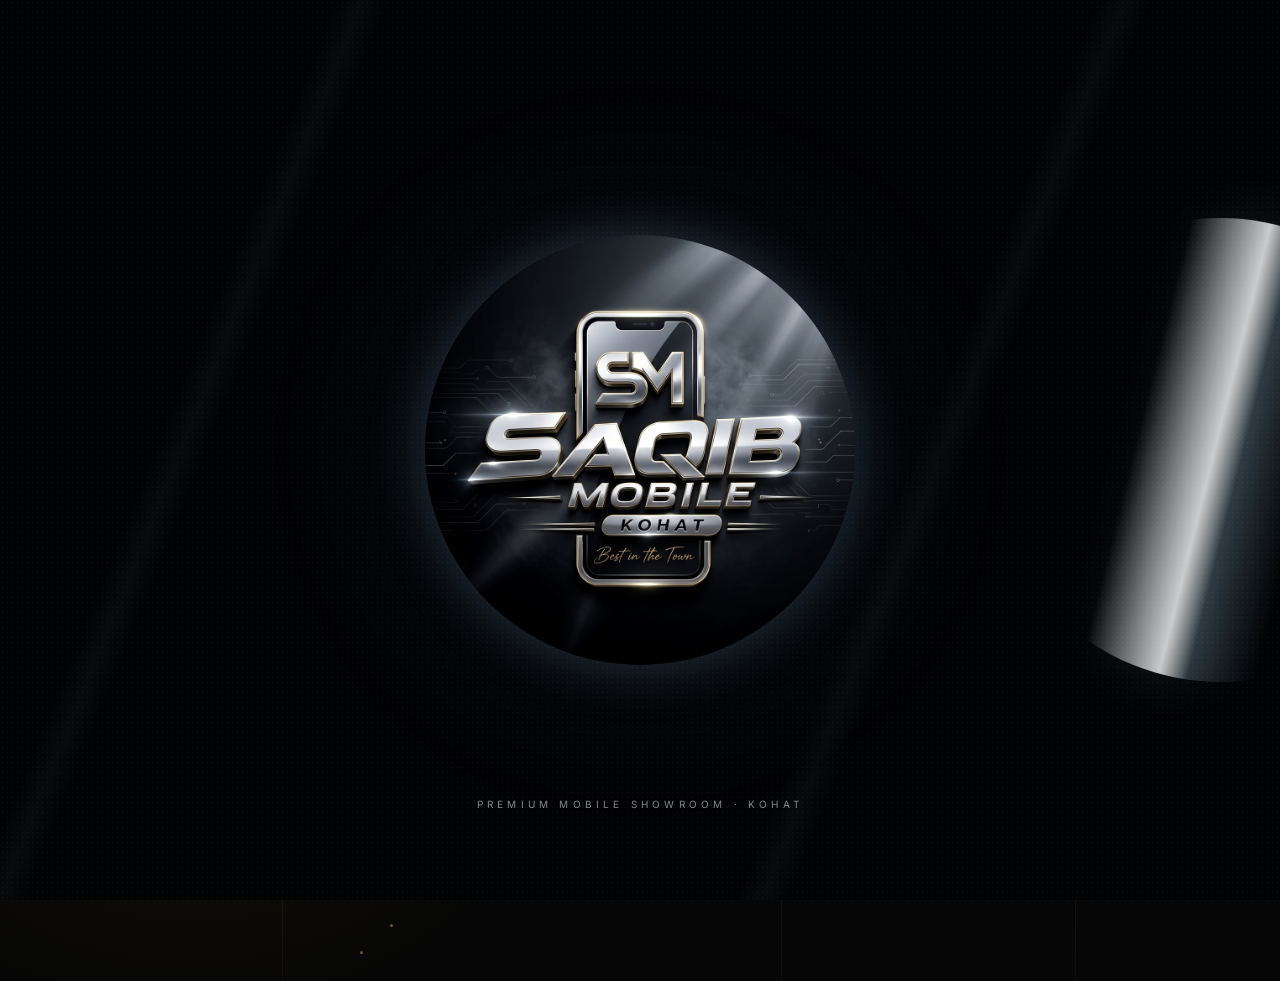
==== commit f4dd52be: "Add files via upload" ====
--- a/index.html
+++ b/index.html
@@ -87,8 +87,12 @@
   transition:all .3s var(--ease);
 }
 .nav-cta:hover{border-color:var(--gold); box-shadow:0 0 24px var(--gold-soft); transform:translateY(-1px);}
-.nav-burger{display:none; flex-direction:column; gap:5px; background:none; border:none; padding:6px;}
-.nav-burger span{width:22px; height:1.5px; background:#fff;}
+.nav-burger{display:none; flex-direction:column; align-items:center; justify-content:center; gap:5px; width:42px; height:42px; background:rgba(255,255,255,.04); border:1px solid var(--line-strong); border-radius:10px; padding:0; transition:border-color .25s,background .25s;}
+.nav-burger:hover{border-color:var(--gold);background:rgba(212,175,55,.1)}
+.nav-burger span{width:19px; height:1.5px; background:#fff; transition:transform .25s,opacity .25s;}
+.nav-burger.open span:nth-child(1){transform:translateY(6.5px) rotate(45deg)}
+.nav-burger.open span:nth-child(2){opacity:0}
+.nav-burger.open span:nth-child(3){transform:translateY(-6.5px) rotate(-45deg)}
 @media(max-width:900px){
   .nav-links{display:none;}
   .nav-cta{display:none;}
@@ -130,11 +134,27 @@
 @media(max-width:980px){ .hero-inner{grid-template-columns:1fr; text-align:center;} }
 
 .hero-badge{
-  display:inline-flex; align-items:center; gap:8px; padding:7px 16px; border-radius:999px;
+  display:flex; width:max-content; align-items:center; gap:8px; padding:7px 16px; border-radius:999px;
   border:1px solid var(--line-strong); background:rgba(255,255,255,.03); font-size:11px;
-  letter-spacing:.18em; text-transform:uppercase; color:var(--gold); margin-bottom:28px;
-}
+  letter-spacing:.18em; text-transform:uppercase; color:var(--gold); margin:0 auto 28px;
+}
+.hero-official-logo{
+  position:relative; width:min(190px, 46vw); aspect-ratio:1; object-fit:cover; display:block;
+  margin:0 auto 24px; border:1px solid rgba(210,222,239,.34); border-radius:50%;
+  box-shadow:0 18px 42px rgba(0,0,0,.5), 0 0 30px rgba(139,181,232,.12), inset 0 0 0 1px rgba(255,255,255,.08);
+  animation:heroLogoReveal 1s var(--ease) .12s both, heroLogoFloat 6s ease-in-out 1.2s infinite;
+}
+@keyframes heroLogoReveal{from{opacity:0; transform:translateY(16px) scale(.94)}to{opacity:1; transform:translateY(0) scale(1)}}
+@keyframes heroLogoFloat{50%{transform:translateY(-5px)}}
 .hero-badge span.dot{width:5px; height:5px; border-radius:50%; background:var(--gold); box-shadow:0 0 8px var(--gold);}
+
+@media(min-width:981px){
+  .hero-inner > div:first-child{text-align:center;}
+  .hero-official-logo,.hero-badge{margin-left:auto; margin-right:auto;}
+  .hero-title{text-align:center;}
+  .hero-sub{margin-left:auto; margin-right:auto;}
+  .hero-ctas,.hero-stats-mini{justify-content:center;}
+}
 
 .hero-title{font-size:clamp(46px, 7vw, 84px); line-height:.98; font-weight:700; color:#fff;}
 .hero-title .line{display:block; overflow:hidden;}
@@ -252,7 +272,7 @@
 .scroll-cue{display:none;}
 
 /* ============ FLOATING SOCIAL ============ */
-.float-social{position:fixed; right:22px; top:50%; transform:translateY(-50%); z-index:400; display:flex; flex-direction:column; gap:14px;}
+.float-social{position:fixed; right:22px; bottom:22px; z-index:400; display:flex; flex-direction:column; gap:14px;}
 .float-btn{
   display:flex; align-items:center; gap:10px; padding:13px; border-radius:999px;
   background:rgba(17,17,19,.75); border:1px solid var(--line-strong); backdrop-filter:blur(12px);
@@ -266,7 +286,7 @@
 .float-btn.wa:hover{border-color:#25D366; box-shadow:0 0 26px rgba(37,211,102,.35);}
 .float-btn.fb:hover{border-color:#4C8EF7; box-shadow:0 0 26px rgba(76,142,247,.3);}
 @media(max-width:768px){
-  .float-social{right:14px; gap:10px;}
+  .float-social{right:14px; bottom:14px; gap:10px;}
   .float-btn{width:44px; padding:11px;}
   .float-btn:hover{width:44px;}
   .float-btn span.lbl{display:none;}
@@ -501,6 +521,42 @@
 .color-dots{display:flex; gap:8px; margin-top:6px;}
 .color-dots span{width:20px; height:20px; border-radius:50%; border:2px solid rgba(255,255,255,.25); display:inline-block;}
 
+/* ============ CINEMATIC LOGO REVEAL ============ */
+.intro-reveal{
+  position:fixed; inset:0; z-index:1200; display:grid; place-items:center; overflow:hidden;
+  background:#010203; opacity:1; visibility:visible; transition:opacity .85s ease, visibility .85s ease;
+}
+.intro-reveal.is-done{opacity:0; visibility:hidden; pointer-events:none;}
+.intro-reveal::before{
+  content:''; position:absolute; width:min(72vw,760px); aspect-ratio:1; border-radius:50%;
+  background:radial-gradient(circle, rgba(176,201,235,.15), rgba(76,111,155,.06) 32%, transparent 68%);
+  filter:blur(18px); animation:introHalo 5s ease-in-out infinite;
+}
+.intro-reveal::after{
+  content:''; position:absolute; inset:-30%; opacity:.28; pointer-events:none;
+  background:repeating-linear-gradient(112deg, transparent 0 15%, rgba(195,218,248,.12) 16%, transparent 17% 29%);
+  transform:translateX(-16%); animation:introRays 8s ease-in-out infinite alternate;
+}
+.intro-noise{position:absolute; inset:0; opacity:.12; pointer-events:none; background-image:radial-gradient(rgba(255,255,255,.45) .6px, transparent .7px); background-size:5px 5px; mix-blend-mode:screen;}
+.intro-particles{position:absolute; inset:0; pointer-events:none;}
+.intro-particle{position:absolute; width:2px; height:2px; border-radius:50%; background:#dcecff; box-shadow:0 0 10px 2px rgba(185,218,255,.65); opacity:0; animation:introParticle 4.8s ease-in-out infinite;}
+.intro-mark{position:relative; z-index:2; width:min(72vw,430px); transform:translateY(24px) scale(.78); opacity:0; filter:brightness(.76) contrast(1.12) drop-shadow(0 0 0 rgba(167,211,255,0)); animation:introMark 1.65s cubic-bezier(.16,.84,.44,1) .35s forwards, introBreath 4.5s ease-in-out 2s infinite;}
+.intro-mark img{width:100%; height:auto; display:block; border-radius:50%; mix-blend-mode:screen;}
+.intro-mark::before{
+  content:''; position:absolute; inset:-4%; z-index:3; pointer-events:none; border-radius:50%;
+  background:linear-gradient(104deg, transparent 35%, rgba(255,255,255,.78) 49%, rgba(181,220,255,.2) 54%, transparent 66%);
+  transform:translateX(-125%); mix-blend-mode:screen; animation:introSweep 1.25s ease-in-out 1.2s forwards;
+}
+.intro-caption{position:absolute; z-index:3; bottom:10vh; color:rgba(221,232,245,.58); font-size:10px; letter-spacing:.42em; text-transform:uppercase; opacity:0; animation:introCaption 1s ease 1.55s forwards;}
+@keyframes introHalo{50%{transform:scale(1.18);opacity:.72}100%{transform:scale(.96);}}
+@keyframes introRays{to{transform:translateX(16%) rotate(3deg);opacity:.5}}
+@keyframes introParticle{0%{opacity:0;transform:translate3d(0,24px,0) scale(.5)}35%,70%{opacity:.7}100%{opacity:0;transform:translate3d(20px,-100px,0) scale(1.3)}}
+@keyframes introMark{to{transform:translateY(0) scale(1);opacity:1;filter:brightness(1) contrast(1.08) drop-shadow(0 0 28px rgba(167,211,255,.22));}}
+@keyframes introSweep{to{transform:translateX(125%)}}
+@keyframes introBreath{50%{filter:brightness(1.06) contrast(1.1) drop-shadow(0 0 40px rgba(167,211,255,.34));transform:translateY(-4px) scale(1.015)}}
+@keyframes introCaption{to{opacity:1}}
+@media(max-width:600px){.intro-mark{width:min(82vw,390px)}.intro-caption{bottom:8vh;letter-spacing:.3em;font-size:9px}}
+
 /* reduced motion */
 @media (prefers-reduced-motion: reduce){
   *{animation-duration:.001ms !important; animation-iteration-count:1 !important; transition-duration:.001ms !important;}
@@ -510,6 +566,25 @@
 </style>
 </head>
 <body>
+
+<!-- ============ CINEMATIC OPENING ============ -->
+<div class="intro-reveal" id="introReveal" role="status" aria-label="Saqib Mobile">
+  <div class="intro-noise"></div>
+  <div class="intro-particles" aria-hidden="true">
+    <i class="intro-particle" style="left:18%;top:64%;animation-delay:.2s"></i>
+    <i class="intro-particle" style="left:28%;top:76%;animation-delay:1.1s"></i>
+    <i class="intro-particle" style="left:76%;top:67%;animation-delay:.7s"></i>
+    <i class="intro-particle" style="left:84%;top:42%;animation-delay:1.8s"></i>
+    <i class="intro-particle" style="left:13%;top:39%;animation-delay:2.3s"></i>
+    <i class="intro-particle" style="left:68%;top:81%;animation-delay:2.9s"></i>
+    <i class="intro-particle" style="left:42%;top:24%;animation-delay:3.3s"></i>
+    <i class="intro-particle" style="left:91%;top:71%;animation-delay:3.8s"></i>
+  </div>
+  <div class="intro-mark">
+    <img src="images/saqib logo.jpg" alt="Saqib Mobile logo">
+  </div>
+  <div class="intro-caption">Premium Mobile Showroom · Kohat</div>
+</div>
 
 <!-- ============ NAVBAR ============ -->
 <header class="nav" id="navbar">
@@ -527,7 +602,7 @@
       <li><a href="contact.html">Contact</a></li>
     </ul>
     <a href="shop.html" class="nav-cta">Shop Now</a>
-    <button class="nav-burger" id="burger" aria-label="Menu"><span></span><span></span><span></span></button>
+    <button class="nav-burger" id="burger" type="button" aria-label="Open menu" aria-expanded="false"><span></span><span></span><span></span></button>
   </div>
 </header>
 
@@ -550,6 +625,7 @@
   <div id="particles"></div>
   <div class="container hero-inner">
     <div>
+      <img class="hero-official-logo" src="images/saqib official logo.png" alt="Saqib Mobile official logo">
       <div class="hero-badge"><span class="dot"></span> Wholesale &amp; Retail Dealer</div>
       <h1 class="hero-title">
         <span class="line"><span>SAQIB MOBILE</span></span>
@@ -891,6 +967,20 @@
     </div>
   </div>
 </div>
+
+<script>
+/* ================= CINEMATIC OPENING ================= */
+const introReveal = document.getElementById('introReveal');
+const dismissIntro = () => introReveal.classList.add('is-done');
+const introAlreadySeen = sessionStorage.getItem('saqibMobileIntroSeen') === 'true';
+if (introAlreadySeen || window.matchMedia('(prefers-reduced-motion: reduce)').matches) {
+  dismissIntro();
+} else {
+  sessionStorage.setItem('saqibMobileIntroSeen', 'true');
+  window.setTimeout(dismissIntro, 3600);
+  introReveal.addEventListener('click', dismissIntro, {once:true});
+}
+</script>
 
 <script>
 /* ================= DATA ================= */
@@ -1217,7 +1307,10 @@
 const navLinksList = document.querySelector('.nav-links');
 burger.addEventListener('click', ()=>{
   const open = navLinksList.style.display === 'flex';
-  navLinksList.style.cssText = open ? '' : 'display:flex; flex-direction:column; position:fixed; top:64px; right:20px; background:rgba(10,10,10,.97); border:1px solid var(--line-strong); border-radius:16px; padding:20px 28px; gap:18px; backdrop-filter:blur(20px);';
+  navLinksList.style.cssText = open ? '' : 'display:flex; flex-direction:column; position:fixed; top:78px; right:20px; background:rgba(10,10,10,.97); border:1px solid var(--line-strong); border-radius:14px; padding:20px 28px; gap:18px; backdrop-filter:blur(20px);';
+  burger.classList.toggle('open', !open);
+  burger.setAttribute('aria-expanded', String(!open));
+  burger.setAttribute('aria-label', open ? 'Open menu' : 'Close menu');
 });
 
 document.getElementById('year').textContent = new Date().getFullYear();
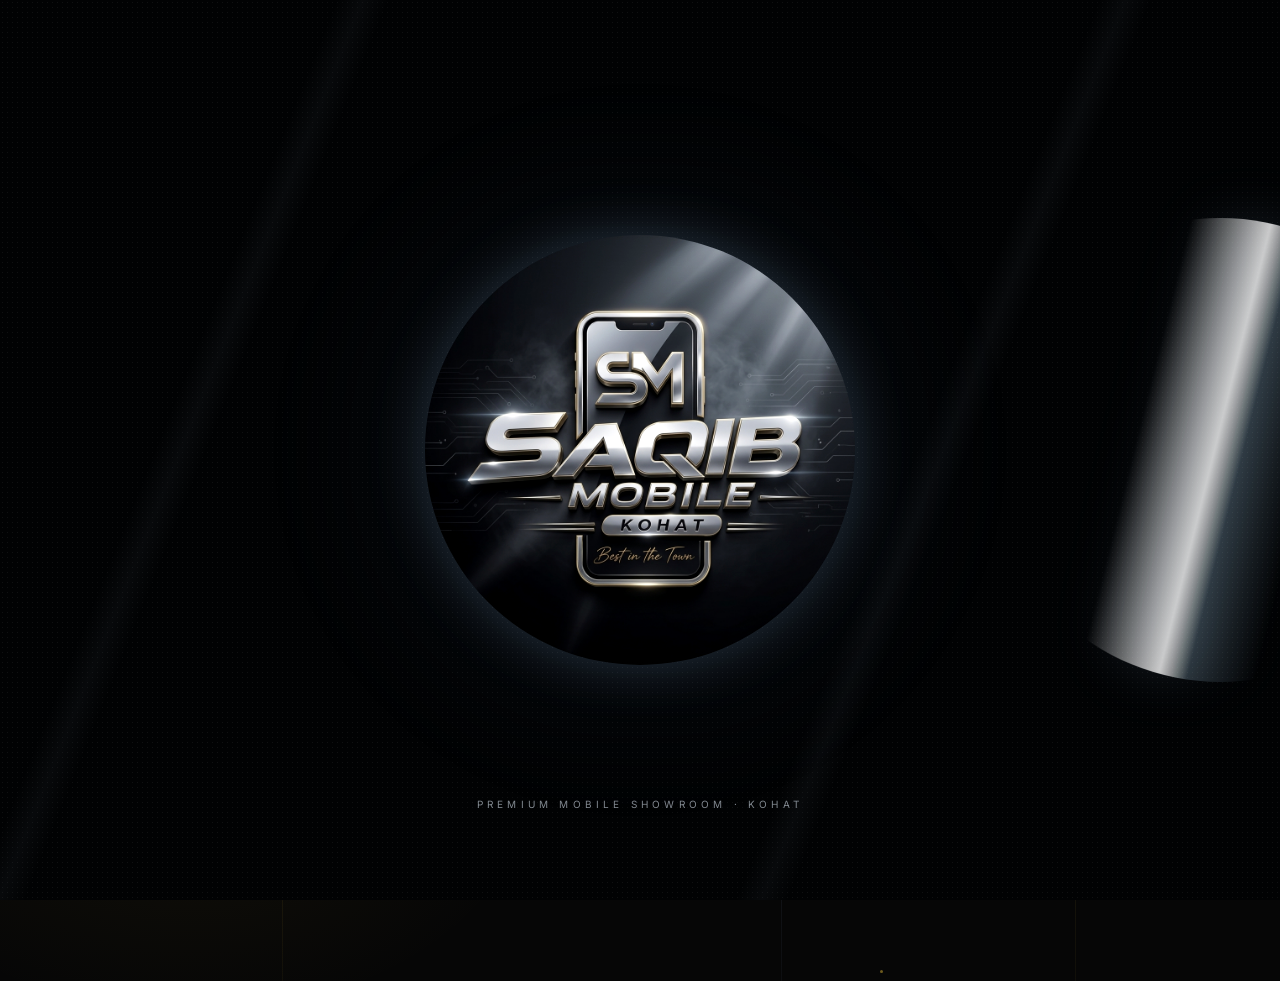
==== commit d2e770dc: "Add files via upload" ====
--- a/index.html
+++ b/index.html
@@ -272,7 +272,7 @@
 .scroll-cue{display:none;}
 
 /* ============ FLOATING SOCIAL ============ */
-.float-social{position:fixed; right:22px; bottom:22px; z-index:400; display:flex; flex-direction:column; gap:14px;}
+.float-social{position:fixed; right:22px; bottom:22px; z-index:400; display:flex; flex-direction:column; align-items:flex-end; gap:14px; width:158px;}
 .float-btn{
   display:flex; align-items:center; gap:10px; padding:13px; border-radius:999px;
   background:rgba(17,17,19,.75); border:1px solid var(--line-strong); backdrop-filter:blur(12px);
@@ -286,7 +286,7 @@
 .float-btn.wa:hover{border-color:#25D366; box-shadow:0 0 26px rgba(37,211,102,.35);}
 .float-btn.fb:hover{border-color:#4C8EF7; box-shadow:0 0 26px rgba(76,142,247,.3);}
 @media(max-width:768px){
-  .float-social{right:14px; bottom:14px; gap:10px;}
+  .float-social{right:14px; bottom:14px; gap:10px; width:44px;}
   .float-btn{width:44px; padding:11px;}
   .float-btn:hover{width:44px;}
   .float-btn span.lbl{display:none;}
@@ -362,7 +362,9 @@
 .tag.pta{color:#8fc7e3; border-color:rgba(143,199,227,.3);}
 .pcard-stage{height:190px; display:flex; align-items:center; justify-content:center; position:relative; margin:8px 0 6px;}
 .pcard-stage svg{transition:transform .55s var(--ease), filter .55s; filter:drop-shadow(0 14px 18px rgba(0,0,0,.55));}
+.pcard-stage img{width:82%; height:178px; object-fit:contain; transition:transform .55s var(--ease), filter .55s; filter:drop-shadow(0 14px 18px rgba(0,0,0,.55));}
 .pcard:hover .pcard-stage svg{transform:translateY(-10px) scale(1.05);}
+.pcard:hover .pcard-stage img{transform:translateY(-10px) scale(1.05);}
 .pcard-stage .glow{position:absolute; width:120px; height:30px; bottom:6px; left:50%; transform:translateX(-50%);
   background:radial-gradient(ellipse, rgba(212,175,55,.35), transparent 70%); filter:blur(6px); opacity:.6;}
 .pcard-brand{font-size:10.5px; letter-spacing:.14em; text-transform:uppercase; color:var(--gold); margin-bottom:4px;}
@@ -514,6 +516,9 @@
 @media(max-width:680px){ .modal-grid{grid-template-columns:1fr;} }
 .modal-stage{display:flex; align-items:center; justify-content:center; min-height:260px; position:relative;}
 .modal-stage svg{width:190px; filter:drop-shadow(0 24px 30px rgba(0,0,0,.6));}
+.modal-gallery{display:grid; grid-template-columns:repeat(3,1fr); gap:10px; width:100%;}
+.modal-gallery img{width:100%; height:190px; object-fit:contain; border:1px solid var(--line); border-radius:10px; background:#0b0b0d; filter:drop-shadow(0 14px 18px rgba(0,0,0,.5));}
+.modal-gallery img:first-child{grid-column:1/-1; height:250px;}
 .modal-specs{display:flex; flex-direction:column; gap:14px; margin:22px 0;}
 .modal-specs .row{display:flex; justify-content:space-between; padding-bottom:12px; border-bottom:1px solid var(--line); font-size:13.5px;}
 .modal-specs .row span:first-child{color:var(--muted);}
@@ -908,41 +913,7 @@
 
 <!-- ============ FOOTER ============ -->
 <footer>
-  <div class="container">
-    <div class="foot-grid">
-      <div>
-        <div class="foot-brand">SAQIB MOBILE KOHAT</div>
-        <p>Wholesale &amp; Retail Dealer — all kinds of new &amp; used mobiles, accessories and repair services.</p>
-        <div class="foot-social" style="margin-top:22px;">
-          <a href="https://wa.me/923356661888" target="_blank" aria-label="WhatsApp"><svg width="16" height="16" viewBox="0 0 24 24" fill="currentColor"><path d="M12.04 2c-5.5 0-9.96 4.46-9.96 9.96 0 1.76.46 3.48 1.34 4.99L2 22l5.2-1.36a9.94 9.94 0 0 0 4.84 1.24h.01c5.5 0 9.96-4.46 9.96-9.96S17.55 2 12.04 2z"/></svg></a>
-          <a href="#" aria-label="WhatsApp Channel"><svg width="16" height="16" viewBox="0 0 24 24" fill="none" stroke="currentColor" stroke-width="1.6"><path d="M3 8l9 6 9-6M4 4h16a1 1 0 0 1 1 1v14a1 1 0 0 1-1 1H4a1 1 0 0 1-1-1V5a1 1 0 0 1 1-1z"/></svg></a>
-          <a href="https://facebook.com/saqibmobilekohat" target="_blank" aria-label="Facebook"><svg width="16" height="16" viewBox="0 0 24 24" fill="currentColor"><path d="M22 12a10 10 0 1 0-11.56 9.88v-6.99H7.9V12h2.54V9.8c0-2.5 1.49-3.89 3.78-3.89 1.1 0 2.24.2 2.24.2v2.46h-1.26c-1.24 0-1.63.77-1.63 1.56V12h2.78l-.44 2.89h-2.34v6.99A10 10 0 0 0 22 12z"/></svg></a>
-          <a href="#" aria-label="TikTok"><svg width="16" height="16" viewBox="0 0 24 24" fill="currentColor"><path d="M16.6 5.82c-.9-.95-1.39-2.16-1.39-3.42h-3.09v13.9a3.05 3.05 0 1 1-2.16-2.92V10.3a6.15 6.15 0 1 0 5.25 6.08V9.6a8.86 8.86 0 0 0 5.19 1.67V8.2a5.4 5.4 0 0 1-3.8-2.38z"/></svg></a>
-        </div>
-      </div>
-      <div class="foot-col">
-        <h6>Navigate</h6>
-        <ul>
-          <li><a href="#top">Home</a></li>
-          <li><a href="mobiles.html">Mobiles</a></li>
-          <li><a href="accessories.html">Accessories</a></li>
-          <li><a href="services.html">Services</a></li>
-          <li><a href="about.html">Why Us</a></li>
-          <li><a href="contact.html">Contact</a></li>
-        </ul>
-      </div>
-      <div class="foot-col">
-        <h6>Showroom</h6>
-        <ul>
-          <li>Jinnah Plaza, Shop #3</li>
-          <li>Kohat, Khyber Pakhtunkhwa</li>
-          <li>Pakistan</li>
-          <li><a href="https://wa.me/923356661888" target="_blank">0335-6661888</a></li>
-        </ul>
-      </div>
-    </div>
-    <div class="foot-bottom">© <span id="year"></span> Saqib Mobile Kohat. All Rights Reserved.</div>
-  </div>
+ 
 </footer>
 
 <!-- ============ PRODUCT MODAL ============ -->
@@ -996,25 +967,34 @@
 };
 
 const PRODUCTS = [
-  {brand:'Apple', model:'iPhone 16 Pro Max', spec:'8GB / 256GB', pta:'Approved', cond:'New', price:449000, cam:3, arrangement:'diag'},
-  {brand:'Apple', model:'iPhone 15 Pro', spec:'8GB / 128GB', pta:'Approved', cond:'Used', price:329000, cam:3, arrangement:'diag'},
-  {brand:'Apple', model:'iPhone 14', spec:'6GB / 128GB', pta:'Approved', cond:'New', price:239000, cam:2, arrangement:'diag'},
+  {brand:'Apple', model:'iPhone 15 Pro JV', spec:'8GB / 128GB', pta:'Non-PTA', cond:'Used', price:134999, cam:3, arrangement:'diag', detailsPage:'product-details.html', color:'Black', health:'100%', images:['15 pro 128 gb jv 100BH jv back refined.png','15 pro 128 gb jv 100BH jv left.jpeg','15 pro 128 gb jv 100BH jv right side.jpeg']},
+  {brand:'Apple', model:'iPhone 15 Pro Max', spec:'256GB / JV', pta:'Non-PTA', cond:'Used', price:0, cam:3, arrangement:'diag', detailsPage:'product-details.html', images:['15 pro max jv 256gb back.png','15 pro max jv 256gb front.jpeg','15 pro max jv 256gb right side.jpeg']},
+  {brand:'Apple', model:'iPhone 14 Pro Max', spec:'6GB / 256GB', pta:'Non-PTA', cond:'Used', price:129999, cam:3, arrangement:'diag', detailsPage:'product-details.html', color:'Purple', health:'100%', images:['14 pro max 256gb back.png','14 pro max 256 gb front.jpeg','14 pro max 256 gb left.jpeg','14 pro max 256 gb right.jpeg']},
+  {brand:'Apple', model:'iPhone 13 Pro Max', spec:'256GB / JV', pta:'Non-PTA', cond:'Used', price:0, cam:3, arrangement:'diag', detailsPage:'product-details.html', color:'Black', health:'100%', images:['13 pro max 256 jv.png','13 pro max 256gb jv left side.jpeg','13 pro max 256gb jv right side.jpeg']},
+  {brand:'Apple', model:'iPhone 13 Pro Max Non-PTA FU', spec:'FU / 100% Health', pta:'Non-PTA', cond:'Used', price:0, cam:3, arrangement:'diag', detailsPage:'product-details.html', color:'Black', health:'100%', images:['13_pro_max_non_pta_100_health_back-removebg-preview.png','13 pro max non pta 100 health left side.jpeg','13 pro max non pta 100 health right side.jpeg']},
+  {brand:'Apple', model:'iPhone 13 Pro Max JV 128GB', spec:'6GB / 128GB', pta:'Non-PTA', cond:'Used', price:0, cam:3, arrangement:'diag', detailsPage:'product-details.html', color:'Black', health:'99%', images:['13_pro_max_jv_128gb_99_health_back-removebg-preview.png','13 pro max jv 128gb 99 health left side.jpeg','13 pro max jv 128gb 99 health right side.jpeg']},
+  {brand:'Apple', model:'iPhone 13 Pro Max Gold', spec:'128GB / JV', pta:'Non-PTA', cond:'Used', price:129999, cam:3, arrangement:'diag', detailsPage:'product-details.html', color:'Gold', health:'100%', images:['13 pro max 128gb golden.png','13 pro max 128gb golden left side.jpeg','13 pro max 128gb golden right.jpeg']},
+  {brand:'Apple', model:'iPhone 13 Pro', spec:'6GB / 128GB', pta:'Non-PTA', cond:'Used', price:109999, cam:2, arrangement:'diag', detailsPage:'product-details.html', color:'Silver', health:'100%', images:['13 pro non pta fu 128gb.png','13 pro non pta fu 128gb left side.jpeg','13 pro non pta fu 128gb right side.jpeg']},
+  {brand:'Apple', model:'iPhone 13 Pro PTA Approved', spec:'6GB / 512GB', pta:'Approved', cond:'Used', price:179999, cam:3, arrangement:'diag', detailsPage:'product-details.html', color:'Silver', health:'Confirm at showroom', images:['13 pro pta approved 512gb.png','13 pro pta approved 512gb left side.jpeg','13 pro pta approved 512gb right side.jpeg']},
+  {brand:'Apple', model:'iPhone 13 Pro Max PTA', spec:'256GB / PTA Approved', pta:'Approved', cond:'Used', price:179999, cam:3, arrangement:'diag', detailsPage:'product-details.html', color:'Black', health:'100%', images:['13 pro max pta approved 256gb 100% BH.png','13 pro max pta approved pta ok left side.jpeg','13 pro max pta approved pta ok right side.jpeg']},
   {brand:'Apple', model:'iPhone 13', spec:'4GB / 128GB', pta:'Non-PTA', cond:'Used', price:179000, cam:2, arrangement:'diag'},
-  {brand:'Samsung', model:'Galaxy S24 Ultra', spec:'12GB / 256GB', pta:'Approved', cond:'New', price:419000, cam:4, arrangement:'vert'},
-  {brand:'Samsung', model:'Galaxy S23', spec:'8GB / 256GB', pta:'Approved', cond:'Used', price:249000, cam:3, arrangement:'vert'},
-  {brand:'Samsung', model:'Galaxy A55', spec:'8GB / 128GB', pta:'Approved', cond:'New', price:99000, cam:3, arrangement:'vert'},
-  {brand:'Samsung', model:'Galaxy A15', spec:'6GB / 128GB', pta:'Non-PTA', cond:'New', price:52000, cam:3, arrangement:'vert'},
-  {brand:'Vivo', model:'V30 Pro', spec:'12GB / 256GB', pta:'Approved', cond:'New', price:129000, cam:2, arrangement:'circle'},
-  {brand:'Vivo', model:'Y28', spec:'8GB / 128GB', pta:'Approved', cond:'New', price:54000, cam:2, arrangement:'circle'},
-  {brand:'Oppo', model:'Reno 11', spec:'8GB / 256GB', pta:'Approved', cond:'New', price:119000, cam:3, arrangement:'circle'},
-  {brand:'Oppo', model:'A78', spec:'8GB / 128GB', pta:'Non-PTA', cond:'Used', price:58000, cam:2, arrangement:'circle'},
-  {brand:'Realme', model:'GT 6', spec:'12GB / 256GB', pta:'Approved', cond:'New', price:139000, cam:3, arrangement:'vert'},
-  {brand:'Realme', model:'12x', spec:'8GB / 128GB', pta:'Approved', cond:'New', price:49000, cam:2, arrangement:'vert'},
-  {brand:'Infinix', model:'Note 40 Pro', spec:'8GB / 256GB', pta:'Approved', cond:'New', price:62000, cam:2, arrangement:'circle'},
+  {brand:'Apple', model:'iPhone 14 Red', spec:'Storage to confirm / 86% Health', pta:'Non-PTA', cond:'Used', price:69999, cam:2, arrangement:'diag', detailsPage:'product-details.html', color:'Red', health:'86%', images:['14_simple_red_colour_86BH_back-removebg-preview.png','14 simple red colour 86BH left.jpeg','14 simple red colour 86BH right .jpeg']},
+  {brand:'Apple', model:'iPhone 13 Simple 87% BH', spec:'Storage to confirm', pta:'Non-PTA', cond:'Used', price:59999, cam:2, arrangement:'diag', detailsPage:'product-details.html', color:'Confirm at showroom', health:'87%', images:['13_simple_87_BH_back-removebg-preview.png','13 simple 87 BH left.jpeg','13 simple 87 BH right.jpeg']},
+  {brand:'Apple', model:'iPhone 13 Simple JV 128GB', spec:'4GB / 128GB', pta:'Non-PTA', cond:'Used', price:64999, cam:2, arrangement:'diag', detailsPage:'product-details.html', color:'Confirm at showroom', health:'100%', images:['13_simple_128_100BH_jv_back-removebg-preview.png','13 simple 128 100BH jv left.jpeg','13 simple 128 100BH jv right.jpeg']},
+  {brand:'Apple', model:'iPhone 12 Simple Blue JV', spec:'Storage to confirm', pta:'Non-PTA', cond:'Used', price:49999, cam:2, arrangement:'diag', detailsPage:'product-details.html', color:'Blue', health:'83%', images:['12_simple_blue_jv_83_health_back-removebg-preview.png','12 simple blue jv 83 health left.jpeg','12 simple blue jv 83 health right.jpeg']},
+  {brand:'Apple', model:'iPhone 11 Simple White 96% BH', spec:'Storage to confirm', pta:'Non-PTA', cond:'Used', price:49999, cam:2, arrangement:'diag', detailsPage:'product-details.html', color:'White', health:'96%', images:['11 simple white 96% non back.png']},
+  {brand:'Apple', model:'iPhone 12 Simple Black JV', spec:'Storage to confirm', pta:'Non-PTA', cond:'Used', price:49999, cam:2, arrangement:'diag', detailsPage:'product-details.html', color:'Black', health:'88%', images:['simple_12_black_colour_jv_88_health_back-removebg-preview.png','simple 12 black colour jv 88 health left.jpeg','simple 12 black colour jv 88 health right.jpeg']},
+  {brand:'Apple', model:'iPhone XR Convert 17 Bypass', spec:'Storage to confirm', pta:'Bypass', cond:'Used', price:29999, cam:1, arrangement:'diag', detailsPage:'product-details.html', color:'Confirm at showroom', health:'Confirm at showroom', images:['xr_convert_17_bypass_back-removebg-preview.png','xr convert 17 bypass left.jpeg','xr convert 17 bypass  right.jpeg']},
+  {brand:'Apple', model:'iPhone XR PTA 128GB', spec:'4GB / 128GB', pta:'Approved', cond:'Used', price:49999, cam:1, arrangement:'diag', detailsPage:'product-details.html', color:'Confirm at showroom', health:'Confirm at showroom', images:['xr_pta_128gb_back-removebg-preview.png','xr pta 128gb left.jpeg','xr pta 128gb right.jpeg']},
+  {brand:'Samsung', model:'Galaxy S24 Ultra CPID', spec:'12GB / 256GB', pta:'CPID', cond:'Used', price:199999, cam:4, arrangement:'vert', detailsPage:'product-details.html', color:'Confirm at showroom', health:'Confirm at showroom', images:['s24_ultra_cpid_back-removebg-preview.png','s24 ultra cpid left.jpeg','s24 ultra cpid right.jpeg']},
+  {brand:'Samsung', model:'Galaxy S22 Ultra Official PTA', spec:'12GB / 256GB', pta:'Approved', cond:'Used', price:144999, cam:4, arrangement:'vert', detailsPage:'product-details.html', color:'Confirm at showroom', health:'Confirm at showroom', images:['S22_ultra_official_pta_back-removebg-preview.png','S22 ultra official pta left.jpeg','S22 ultra official pta right.jpeg']},
+  {brand:'Samsung', model:'Galaxy S25 12 256 CPID', spec:'12GB / 256GB', pta:'CPID', cond:'Used', price:0, cam:4, arrangement:'vert', detailsPage:'product-details.html', color:'Confirm at showroom', health:'Confirm at showroom', images:['S25_12_256_cpid_back-removebg-preview.png','S25 12 256 cpid left.jpeg','S25 12 256 cpid right.jpeg']},
   {brand:'Infinix', model:'Hot 40i', spec:'4GB / 128GB', pta:'Non-PTA', cond:'New', price:29000, cam:2, arrangement:'circle'},
-  {brand:'Tecno', model:'Camon 30', spec:'8GB / 256GB', pta:'Approved', cond:'New', price:69000, cam:3, arrangement:'circle'},
   {brand:'Tecno', model:'Spark 20', spec:'6GB / 128GB', pta:'Non-PTA', cond:'New', price:34000, cam:2, arrangement:'circle'},
   {brand:'Pixel', model:'Pixel 8 Pro', spec:'12GB / 128GB', pta:'Approved', cond:'Used', price:239000, cam:3, arrangement:'squircle'},
+  {brand:'Pixel', model:'Pixel 8 PTA OK', spec:'8GB / 128GB', pta:'Approved', cond:'Used', price:0, cam:2, arrangement:'squircle', detailsPage:'product-details.html', color:'Confirm at showroom', health:'Confirm at showroom', images:['pixel_8_pta_ok_back-removebg-preview.png','pixel 8 pta ok left.jpeg','pixel 8 pta ok right.jpeg']},
+  {brand:'Pixel', model:'Pixel 8 CPID', spec:'8GB / 128GB', pta:'CPID', cond:'Used', price:94999, cam:2, arrangement:'squircle', detailsPage:'product-details.html', color:'Confirm at showroom', health:'Confirm at showroom', images:['pixel_8_cpid_back-removebg-preview.png','pixel 8 cpid left.jpeg','pixel 8 cpid right.jpeg']},
+  {brand:'Pixel', model:'Pixel 6a PTA Approved', spec:'6GB / 128GB', pta:'Approved', cond:'Used', price:49999, cam:2, arrangement:'squircle', detailsPage:'product-details.html', color:'Confirm at showroom', health:'Confirm at showroom', images:['pixel_6a_pta_approved_back-removebg-preview.png','pixel 6a pta approved right.jpeg']},
   {brand:'Pixel', model:'Pixel 7a', spec:'8GB / 128GB', pta:'Approved', cond:'Used', price:129000, cam:2, arrangement:'squircle'},
 ];
 
@@ -1110,7 +1090,7 @@
 let visibleCount = 8;
 let state = {brand:'all', condition:'all', pta:'all', sort:'none', q:''};
 
-function fmtPrice(n){ return 'Rs. ' + n.toLocaleString('en-PK'); }
+function fmtPrice(n){ return n ? 'Rs. ' + n.toLocaleString('en-PK') : 'Ask in-store'; }
 
 function filteredProducts(){
   let list = PRODUCTS.filter(p=>{
@@ -1140,7 +1120,7 @@
         <span class="tag ${p.cond==='New'?'new':'used'}">${p.cond}</span>
         <span class="tag ${p.pta==='Approved'?'pta':''}">${p.pta==='Approved'?'PTA Approved':'Non-PTA'}</span>
       </div>
-      <div class="pcard-stage"><div class="glow"></div>${phoneSVG(p.brand, p.arrangement, 118)}</div>
+      <div class="pcard-stage"><div class="glow"></div>${p.images ? `<img src="images/${p.images[0]}" alt="${p.model}">` : phoneSVG(p.brand, p.arrangement, 118)}</div>
       <div class="pcard-brand">${p.brand}</div>
       <h4>${p.model}</h4>
       <div class="spec">${p.spec}</div>
@@ -1150,14 +1130,14 @@
           <button class="icon-btn view-btn" title="View Details" aria-label="View Details">
             <svg width="15" height="15" viewBox="0 0 24 24" fill="none" stroke="currentColor" stroke-width="1.8"><path d="M1 12s4-7 11-7 11 7 11 7-4 7-11 7-11-7-11-7z"/><circle cx="12" cy="12" r="3"/></svg>
           </button>
-          <a class="icon-btn wa" href="https://wa.me/923356661888?text=${encodeURIComponent('Hi, I am interested in '+p.brand+' '+p.model)}" target="_blank" title="WhatsApp Inquiry" aria-label="WhatsApp Inquiry">
+          <a class="icon-btn wa" href="${p.detailsPage ? `https://wa.me/923356661888?text=${encodeURIComponent('Hi, I am interested in '+p.brand+' '+p.model+'. Product details and photos: '+new URL(p.detailsPage+'?model='+encodeURIComponent(p.model), window.location.href).href)}` : `https://wa.me/923356661888?text=${encodeURIComponent('Hi, I am interested in '+p.brand+' '+p.model)}`}" target="_blank" title="WhatsApp Inquiry" aria-label="WhatsApp Inquiry">
             <svg width="15" height="15" viewBox="0 0 24 24" fill="currentColor"><path d="M12.04 2c-5.5 0-9.96 4.46-9.96 9.96 0 1.76.46 3.48 1.34 4.99L2 22l5.2-1.36a9.94 9.94 0 0 0 4.84 1.24h.01c5.5 0 9.96-4.46 9.96-9.96S17.55 2 12.04 2z"/></svg>
           </a>
         </div>
       </div>
     `;
-    card.querySelector('.view-btn').addEventListener('click', ()=>openModal(p));
-    card.addEventListener('click', (e)=>{ if(!e.target.closest('.icon-btn')) openModal(p); });
+    card.querySelector('.view-btn').addEventListener('click', ()=>window.location.assign((p.detailsPage || 'product-details.html')+'?model='+encodeURIComponent(p.model)));
+    card.addEventListener('click', (e)=>{ if(!e.target.closest('.icon-btn')) window.location.assign((p.detailsPage || 'product-details.html')+'?model='+encodeURIComponent(p.model)); });
     grid.appendChild(card);
   });
   document.getElementById('loadMoreBtn').style.display = list.length > visibleCount ? 'inline-flex' : 'none';
@@ -1184,18 +1164,20 @@
 function openModal(p){
   document.getElementById('modalBrand').textContent = p.brand;
   document.getElementById('modalName').textContent = p.model;
-  document.getElementById('modalStage').innerHTML = phoneSVG(p.brand, p.arrangement, 190);
+  document.getElementById('modalStage').innerHTML = p.images ? `<div class="modal-gallery">${p.images.map(image=>`<img src="images/${image}" alt="${p.model}">`).join('')}</div>` : phoneSVG(p.brand, p.arrangement, 190);
   document.getElementById('modalSpecs').innerHTML = `
     <div class="row"><span>Storage / RAM</span><span>${p.spec}</span></div>
     <div class="row"><span>Condition</span><span>${p.cond}</span></div>
     <div class="row"><span>PTA Status</span><span>${p.pta==='Approved'?'PTA Approved':'Non-PTA'}</span></div>
     <div class="row"><span>Warranty</span><span>${p.cond==='New' ? '1 Year Official' : '7 Days Check Warranty'}</span></div>
     <div class="row"><span>Availability</span><span>In Stock</span></div>
+    ${p.color ? `<div class="row"><span>Color</span><span>${p.color}</span></div>` : ''}
+    ${p.health ? `<div class="row"><span>Battery Health</span><span>${p.health}</span></div>` : ''}
   `;
   const colors = PHONE_COLORS[p.brand] || ['#555','#999'];
   document.getElementById('modalColors').innerHTML = colors.map(c=>`<span style="background:${c}"></span>`).join('');
   document.getElementById('modalPrice').innerHTML = fmtPrice(p.price) + '<small>Starting price</small>';
-  document.getElementById('modalWa').href = `https://wa.me/923356661888?text=${encodeURIComponent('Hi, I am interested in '+p.brand+' '+p.model)}`;
+  document.getElementById('modalWa').href = `https://wa.me/923356661888?text=${encodeURIComponent('Hi, I am interested in '+p.brand+' '+p.model+(p.detailsPage ? '. Product details and photos: '+new URL(p.detailsPage+'?model='+encodeURIComponent(p.model), window.location.href).href : ''))}`;
   overlay.classList.add('open');
   document.body.style.overflow='hidden';
 }
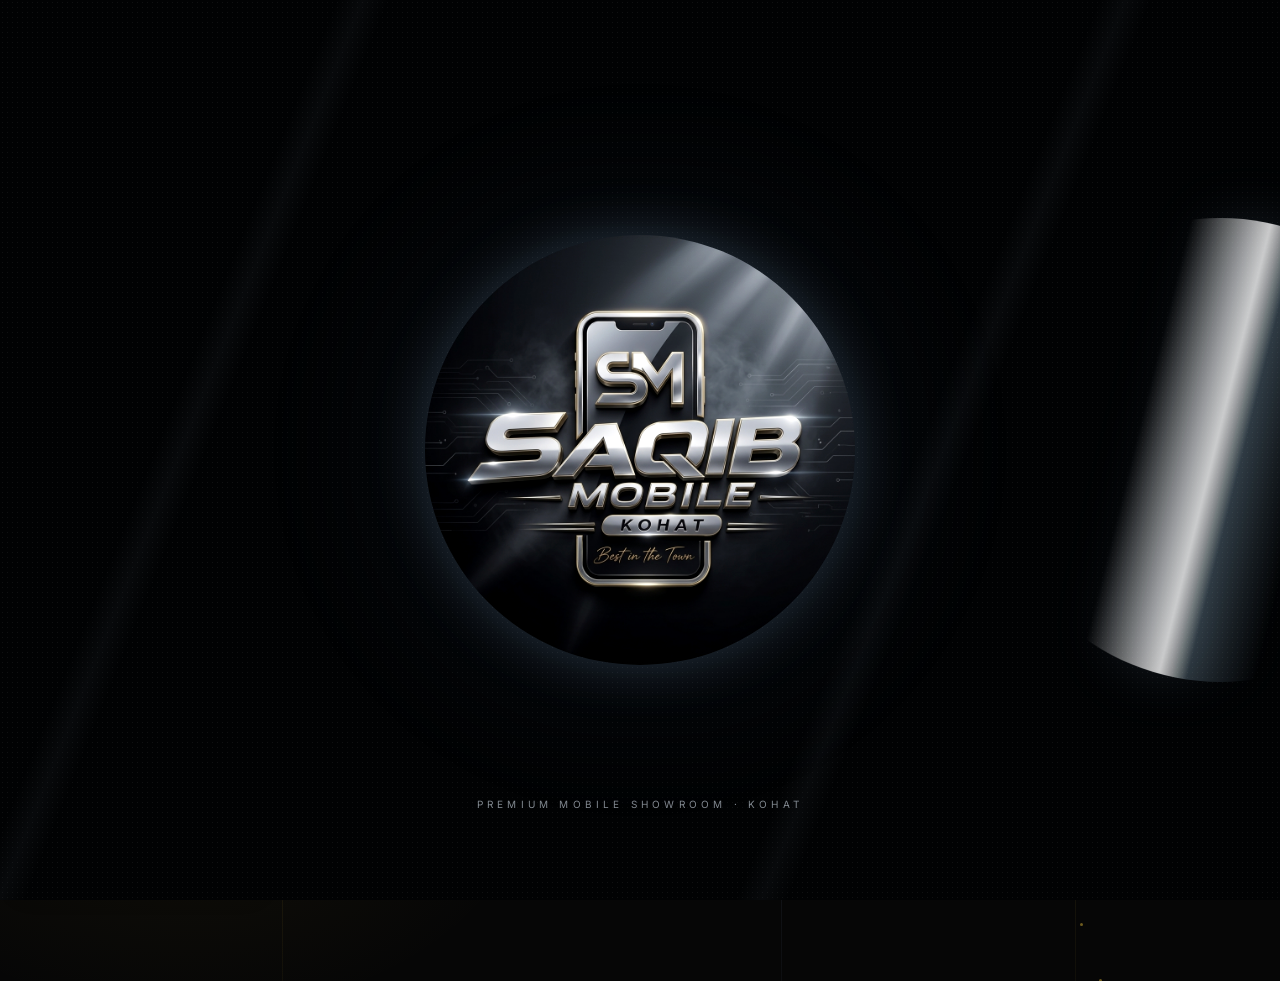
==== commit b96b2a94: "Add files via upload" ====
--- a/index.html
+++ b/index.html
@@ -4,6 +4,17 @@
 <meta charset="UTF-8">
 <meta name="viewport" content="width=device-width, initial-scale=1.0">
 <title>Saqib Mobile Kohat — Premium Mobile Showroom</title>
+<meta name="description" content="Saqib Mobile Kohat — Premium Mobile Showroom">
+<meta name="theme-color" content="#060606">
+<meta property="og:title" content="Saqib Mobile Kohat — Premium Mobile Showroom">
+<meta property="og:description" content="Premium mobile showroom in Kohat with original and quality-checked phones.">
+<meta property="og:type" content="website">
+<meta property="og:image" content="images/saqib official logo.png">
+<meta property="og:url" content="https://saqibmobilekohat.com">
+<meta name="twitter:card" content="summary_large_image">
+<meta name="twitter:image" content="images/saqib official logo.png">
+<link rel="icon" type="image/png" href="images/saqib official logo.png">
+<link rel="apple-touch-icon" href="images/saqib official logo.png">
 <link rel="preconnect" href="https://fonts.googleapis.com">
 <link rel="preconnect" href="https://fonts.gstatic.com" crossorigin>
 <link href="https://fonts.googleapis.com/css2?family=Space+Grotesk:wght@400;500;600;700&family=Inter:wght@300;400;500;600;700&display=swap" rel="stylesheet">
@@ -34,6 +45,25 @@
   overflow-x:hidden;
   -webkit-font-smoothing:antialiased;
 }
+.dev-credit{
+  position:fixed; left:18px; bottom:18px; z-index:760;
+  display:inline-flex; align-items:center; justify-content:center;
+  padding:7px 11px; border-radius:999px; border:1px solid rgba(212,175,55,.25);
+  background:rgba(10,11,12,.68); backdrop-filter:blur(10px); -webkit-backdrop-filter:blur(10px);
+  color:rgba(231,233,237,.82); font-family:'Space Grotesk', sans-serif; font-size:9.5px; font-weight:500;
+  letter-spacing:.12em; line-height:1; box-shadow:0 0 0 1px rgba(255,255,255,.03),0 10px 22px rgba(0,0,0,.26),0 0 18px rgba(212,175,55,.08);
+  transition:border-color .3s ease, box-shadow .3s ease, transform .3s ease, color .3s ease; overflow:hidden;
+}
+.dev-credit::before{
+  content:''; position:absolute; inset:-1px; border-radius:inherit;
+  background:linear-gradient(120deg, transparent 35%, rgba(212,175,55,.26) 50%, transparent 65%);
+  opacity:.8; transform:translateX(-120%); animation:devCreditSweep 7s ease-in-out infinite;
+}
+.dev-credit:hover{
+  border-color:rgba(212,175,55,.45); box-shadow:0 0 0 1px rgba(212,175,55,.06),0 12px 24px rgba(0,0,0,.32),0 0 20px rgba(212,175,55,.12);
+  transform:translateY(-1px); color:#fff;
+}
+@keyframes devCreditSweep{0%,100%{transform:translateX(-120%)}50%{transform:translateX(120%)}}
 ::selection{background:var(--gold-soft); color:#fff;}
 h1,h2,h3,h4,.display{
   font-family:'Space Grotesk', sans-serif;
@@ -653,8 +683,8 @@
       <div class="crest-ring r2"></div>
       <div class="hero-phone-stage" id="heroPhone"></div>
       <div class="hero-glass-panel">
-        <b>iPhone 16 Pro</b>
-        Natural Titanium · 256GB · PTA Approved
+        <b>iPhone 15 Pro Max</b>
+        256GB · Non-PTA · JV
       </div>
     </div>
   </div>
@@ -915,6 +945,7 @@
 <footer>
  
 </footer>
+<div class="dev-credit">Crafted and Developed by Zyntra Zees</div>
 
 <!-- ============ PRODUCT MODAL ============ -->
 <div class="modal-overlay" id="modalOverlay">
@@ -968,11 +999,14 @@
 
 const PRODUCTS = [
   {brand:'Apple', model:'iPhone 15 Pro JV', spec:'8GB / 128GB', pta:'Non-PTA', cond:'Used', price:134999, cam:3, arrangement:'diag', detailsPage:'product-details.html', color:'Black', health:'100%', images:['15 pro 128 gb jv 100BH jv back refined.png','15 pro 128 gb jv 100BH jv left.jpeg','15 pro 128 gb jv 100BH jv right side.jpeg']},
-  {brand:'Apple', model:'iPhone 15 Pro Max', spec:'256GB / JV', pta:'Non-PTA', cond:'Used', price:0, cam:3, arrangement:'diag', detailsPage:'product-details.html', images:['15 pro max jv 256gb back.png','15 pro max jv 256gb front.jpeg','15 pro max jv 256gb right side.jpeg']},
+  {brand:'Samsung', model:'Galaxy A07 4/128', spec:'4GB / 128GB', pta:'Non-PTA', cond:'Used', price:45000, cam:2, arrangement:'vert', detailsPage:'product-details.html', color:'Confirm at showroom', health:'Confirm at showroom', images:['galaxy a07 4 128 back.jpeg']},
+  {brand:'Samsung', model:'Galaxy A07 6/128', spec:'6GB / 128GB', pta:'Non-PTA', cond:'Used', price:54000, cam:2, arrangement:'vert', detailsPage:'product-details.html', color:'Confirm at showroom', health:'Confirm at showroom', images:['galaxy a07 6 128.jpeg']},
+  {brand:'Samsung', model:'Galaxy A56 12/256', spec:'12GB / 256GB', pta:'Non-PTA', cond:'Used', price:144000, cam:3, arrangement:'vert', detailsPage:'product-details.html', color:'Confirm at showroom', health:'Confirm at showroom', images:['galaxy a56 12 256.jpeg']},
+  {brand:'Apple', model:'iPhone 15 Pro Max', spec:'256GB / JV', pta:'Non-PTA', cond:'Used', price:164000, cam:3, arrangement:'diag', detailsPage:'product-details.html', images:['15 pro max jv 256gb back.png','15 pro max jv 256gb front.jpeg','15 pro max jv 256gb right side.jpeg']},
   {brand:'Apple', model:'iPhone 14 Pro Max', spec:'6GB / 256GB', pta:'Non-PTA', cond:'Used', price:129999, cam:3, arrangement:'diag', detailsPage:'product-details.html', color:'Purple', health:'100%', images:['14 pro max 256gb back.png','14 pro max 256 gb front.jpeg','14 pro max 256 gb left.jpeg','14 pro max 256 gb right.jpeg']},
-  {brand:'Apple', model:'iPhone 13 Pro Max', spec:'256GB / JV', pta:'Non-PTA', cond:'Used', price:0, cam:3, arrangement:'diag', detailsPage:'product-details.html', color:'Black', health:'100%', images:['13 pro max 256 jv.png','13 pro max 256gb jv left side.jpeg','13 pro max 256gb jv right side.jpeg']},
-  {brand:'Apple', model:'iPhone 13 Pro Max Non-PTA FU', spec:'FU / 100% Health', pta:'Non-PTA', cond:'Used', price:0, cam:3, arrangement:'diag', detailsPage:'product-details.html', color:'Black', health:'100%', images:['13_pro_max_non_pta_100_health_back-removebg-preview.png','13 pro max non pta 100 health left side.jpeg','13 pro max non pta 100 health right side.jpeg']},
-  {brand:'Apple', model:'iPhone 13 Pro Max JV 128GB', spec:'6GB / 128GB', pta:'Non-PTA', cond:'Used', price:0, cam:3, arrangement:'diag', detailsPage:'product-details.html', color:'Black', health:'99%', images:['13_pro_max_jv_128gb_99_health_back-removebg-preview.png','13 pro max jv 128gb 99 health left side.jpeg','13 pro max jv 128gb 99 health right side.jpeg']},
+  {brand:'Apple', model:'iPhone 13 Pro Max', spec:'256GB / JV', pta:'Non-PTA', cond:'Used', price:125000, cam:3, arrangement:'diag', detailsPage:'product-details.html', color:'Black', health:'100%', images:['13 pro max 256 jv.png','13 pro max 256gb jv left side.jpeg','13 pro max 256gb jv right side.jpeg']},
+  {brand:'Apple', model:'iPhone 13 Pro Max Non-PTA FU', spec:'FU / 100% Health', pta:'Non-PTA', cond:'Used', price:132000, cam:3, arrangement:'diag', detailsPage:'product-details.html', color:'Black', health:'100%', images:['13_pro_max_non_pta_100_health_back-removebg-preview.png','13 pro max non pta 100 health left side.jpeg','13 pro max non pta 100 health right side.jpeg']},
+  {brand:'Apple', model:'iPhone 13 Pro Max JV 128GB', spec:'6GB / 128GB', pta:'Non-PTA', cond:'Used', price:125000, cam:3, arrangement:'diag', detailsPage:'product-details.html', color:'Black', health:'99%', images:['13_pro_max_jv_128gb_99_health_back-removebg-preview.png','13 pro max jv 128gb 99 health left side.jpeg','13 pro max jv 128gb 99 health right side.jpeg']},
   {brand:'Apple', model:'iPhone 13 Pro Max Gold', spec:'128GB / JV', pta:'Non-PTA', cond:'Used', price:129999, cam:3, arrangement:'diag', detailsPage:'product-details.html', color:'Gold', health:'100%', images:['13 pro max 128gb golden.png','13 pro max 128gb golden left side.jpeg','13 pro max 128gb golden right.jpeg']},
   {brand:'Apple', model:'iPhone 13 Pro', spec:'6GB / 128GB', pta:'Non-PTA', cond:'Used', price:109999, cam:2, arrangement:'diag', detailsPage:'product-details.html', color:'Silver', health:'100%', images:['13 pro non pta fu 128gb.png','13 pro non pta fu 128gb left side.jpeg','13 pro non pta fu 128gb right side.jpeg']},
   {brand:'Apple', model:'iPhone 13 Pro PTA Approved', spec:'6GB / 512GB', pta:'Approved', cond:'Used', price:179999, cam:3, arrangement:'diag', detailsPage:'product-details.html', color:'Silver', health:'Confirm at showroom', images:['13 pro pta approved 512gb.png','13 pro pta approved 512gb left side.jpeg','13 pro pta approved 512gb right side.jpeg']},
@@ -988,10 +1022,25 @@
   {brand:'Apple', model:'iPhone XR PTA 128GB', spec:'4GB / 128GB', pta:'Approved', cond:'Used', price:49999, cam:1, arrangement:'diag', detailsPage:'product-details.html', color:'Confirm at showroom', health:'Confirm at showroom', images:['xr_pta_128gb_back-removebg-preview.png','xr pta 128gb left.jpeg','xr pta 128gb right.jpeg']},
   {brand:'Samsung', model:'Galaxy S24 Ultra CPID', spec:'12GB / 256GB', pta:'CPID', cond:'Used', price:199999, cam:4, arrangement:'vert', detailsPage:'product-details.html', color:'Confirm at showroom', health:'Confirm at showroom', images:['s24_ultra_cpid_back-removebg-preview.png','s24 ultra cpid left.jpeg','s24 ultra cpid right.jpeg']},
   {brand:'Samsung', model:'Galaxy S22 Ultra Official PTA', spec:'12GB / 256GB', pta:'Approved', cond:'Used', price:144999, cam:4, arrangement:'vert', detailsPage:'product-details.html', color:'Confirm at showroom', health:'Confirm at showroom', images:['S22_ultra_official_pta_back-removebg-preview.png','S22 ultra official pta left.jpeg','S22 ultra official pta right.jpeg']},
+  {brand:'Samsung', model:'Samsung S22 Ultra Box Pack', spec:'12GB / 256GB', pta:'Non-PTA', cond:'Used', price:154000, cam:4, arrangement:'vert', detailsPage:'product-details.html', color:'Confirm at showroom', health:'Confirm at showroom', images:['s22 ultra box pack.jpeg']},
   {brand:'Samsung', model:'Galaxy S25 12 256 CPID', spec:'12GB / 256GB', pta:'CPID', cond:'Used', price:0, cam:4, arrangement:'vert', detailsPage:'product-details.html', color:'Confirm at showroom', health:'Confirm at showroom', images:['S25_12_256_cpid_back-removebg-preview.png','S25 12 256 cpid left.jpeg','S25 12 256 cpid right.jpeg']},
+  {brand:'Samsung', model:'Samsung S23 Ultra Box Pack', spec:'12GB / 256GB', pta:'Non-PTA', cond:'Used', price:185000, cam:4, arrangement:'vert', detailsPage:'product-details.html', color:'Confirm at showroom', health:'Confirm at showroom', images:['s23 ultra box pack back.jpeg']},
   {brand:'Infinix', model:'Hot 40i', spec:'4GB / 128GB', pta:'Non-PTA', cond:'New', price:29000, cam:2, arrangement:'circle'},
+  {brand:'Infinix', model:'Infinix Hot 60 Pro+', spec:'8GB / 256GB', pta:'Non-PTA', cond:'New', price:0, cam:2, arrangement:'circle', detailsPage:'product-details.html', color:'Confirm at showroom', health:'Confirm at showroom', images:['infinix hot 60 pro+.jpeg']},
+  {brand:'Infinix', model:'Infinix Note 60 Pro', spec:'8GB / 256GB', pta:'Non-PTA', cond:'New', price:115000, cam:3, arrangement:'circle', detailsPage:'product-details.html', color:'Confirm at showroom', health:'Confirm at showroom', images:['infinix note 60 pro.jpeg']},
+  {brand:'Infinix', model:'Infinix Smart 20', spec:'4GB / 128GB', pta:'Non-PTA', cond:'New', price:0, cam:2, arrangement:'circle', detailsPage:'product-details.html', color:'Confirm at showroom', health:'Confirm at showroom', images:['infinix smart 20.jpeg']},
   {brand:'Tecno', model:'Spark 20', spec:'6GB / 128GB', pta:'Non-PTA', cond:'New', price:34000, cam:2, arrangement:'circle'},
+  {brand:'Nubia', model:'Nubia A36 Gold', spec:'8GB / 256GB', pta:'Non-PTA', cond:'Used', price:33000, cam:3, arrangement:'diag', detailsPage:'product-details.html', color:'Gold', health:'Confirm at showroom', images:['nubia a36 gold.jpeg']},
+  {brand:'Pixel', model:'Pixel 8 Blue Box Pack', spec:'8GB / 128GB', pta:'Non-PTA', cond:'Used', price:130000, cam:2, arrangement:'diag', detailsPage:'product-details.html', color:'Blue', health:'Confirm at showroom', images:['pixel 8 blue box pack back.jpeg']},
+  {brand:'Pixel', model:'Pixel 8 Pro Blue Box Pack', spec:'12GB / 128GB', pta:'Approved', cond:'Used', price:100000, cam:3, arrangement:'squircle', detailsPage:'product-details.html', color:'Blue', health:'Confirm at showroom', images:['pixel 8 pro blue box pack.jpeg']},
+  {brand:'Pixel', model:'Pixel 8 Pro Brown', spec:'12GB / 128GB', pta:'Approved', cond:'Used', price:130000, cam:3, arrangement:'squircle', detailsPage:'product-details.html', color:'Brown', health:'Confirm at showroom', images:['pixel 8 pro brown.jpeg']},
   {brand:'Pixel', model:'Pixel 8 Pro', spec:'12GB / 128GB', pta:'Approved', cond:'Used', price:239000, cam:3, arrangement:'squircle'},
+  {brand:'Realme', model:'Realme C71', spec:'6GB / 128GB', pta:'Non-PTA', cond:'New', price:50000, cam:2, arrangement:'circle', detailsPage:'product-details.html', color:'Confirm at showroom', health:'Confirm at showroom', images:['realme c71.jpeg']},
+  {brand:'Realme', model:'Realme C100 Box Pack', spec:'4GB / 128GB', pta:'Non-PTA', cond:'New', price:40000, cam:2, arrangement:'circle', detailsPage:'product-details.html', color:'Confirm at showroom', health:'Confirm at showroom', images:['realme c100 box pack.jpeg']},
+  {brand:'Realme', model:'Realme Note 60X Box Pack', spec:'8GB / 256GB', pta:'Non-PTA', cond:'New', price:40000, cam:3, arrangement:'circle', detailsPage:'product-details.html', color:'Confirm at showroom', health:'Confirm at showroom', images:['realme note60x box pack.jpeg']},
+  {brand:'Redmi', model:'Redmi 15C', spec:'12GB / 256GB', pta:'Non-PTA', cond:'New', price:49999, cam:2, arrangement:'circle', detailsPage:'product-details.html', color:'Confirm at showroom', health:'Confirm at showroom', images:['redmi 15c.jpeg']},
+  {brand:'Redmi', model:'Redmi A70 Pro', spec:'8GB / 256GB', pta:'Non-PTA', cond:'New', price:39000, cam:2, arrangement:'circle', detailsPage:'product-details.html', color:'Confirm at showroom', health:'Confirm at showroom', images:['redmi a70 pro.jpeg']},
+  {brand:'Samsung', model:'Samsung S21 Ultra Box Pack', spec:'12GB / 256GB', pta:'Non-PTA', cond:'Used', price:154000, cam:4, arrangement:'vert', detailsPage:'product-details.html', color:'Confirm at showroom', health:'Confirm at showroom', images:['s21 ultra box pack back.jpeg']},
   {brand:'Pixel', model:'Pixel 8 PTA OK', spec:'8GB / 128GB', pta:'Approved', cond:'Used', price:0, cam:2, arrangement:'squircle', detailsPage:'product-details.html', color:'Confirm at showroom', health:'Confirm at showroom', images:['pixel_8_pta_ok_back-removebg-preview.png','pixel 8 pta ok left.jpeg','pixel 8 pta ok right.jpeg']},
   {brand:'Pixel', model:'Pixel 8 CPID', spec:'8GB / 128GB', pta:'CPID', cond:'Used', price:94999, cam:2, arrangement:'squircle', detailsPage:'product-details.html', color:'Confirm at showroom', health:'Confirm at showroom', images:['pixel_8_cpid_back-removebg-preview.png','pixel 8 cpid left.jpeg','pixel 8 cpid right.jpeg']},
   {brand:'Pixel', model:'Pixel 6a PTA Approved', spec:'6GB / 128GB', pta:'Approved', cond:'Used', price:49999, cam:2, arrangement:'squircle', detailsPage:'product-details.html', color:'Confirm at showroom', health:'Confirm at showroom', images:['pixel_6a_pta_approved_back-removebg-preview.png','pixel 6a pta approved right.jpeg']},
@@ -1200,7 +1249,7 @@
 });
 
 /* ================= HERO / SPLIT PHONES ================= */
-document.getElementById('heroPhone').innerHTML = '<img src="images/natural-titanium-cutout.webp" alt="iPhone 16 Pro Natural Titanium">';
+document.getElementById('heroPhone').innerHTML = '<img src="images/15 pro max jv 256gb back.png" alt="iPhone 15 Pro Max 256GB Non-PTA JV">';
 document.getElementById('splitPhone').outerHTML = phoneSVG('Samsung','vert',170).replace('<svg','<svg id="splitPhone"');
 
 /* ================= MARQUEE ================= */
@@ -1295,7 +1344,8 @@
   burger.setAttribute('aria-label', open ? 'Open menu' : 'Close menu');
 });
 
-document.getElementById('year').textContent = new Date().getFullYear();
+const yearEl = document.getElementById('year');
+if (yearEl) yearEl.textContent = new Date().getFullYear();
 </script>
 </body>
 </html>
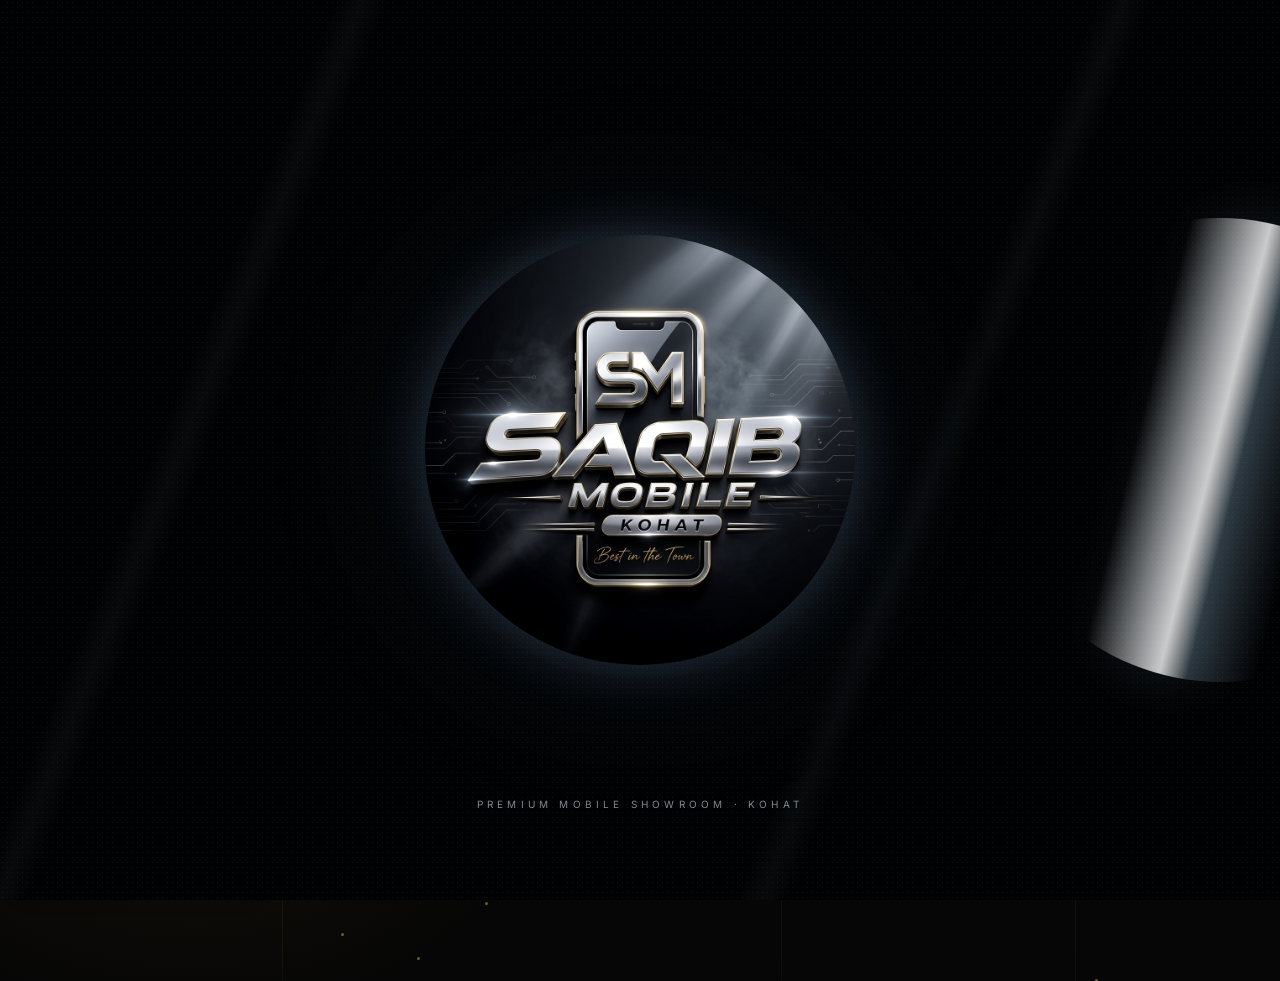
==== commit 0321c1b2: "Add files via upload" ====
--- a/index.html
+++ b/index.html
@@ -4,20 +4,23 @@
 <meta charset="UTF-8">
 <meta name="viewport" content="width=device-width, initial-scale=1.0">
 <title>Saqib Mobile Kohat — Premium Mobile Showroom</title>
-<meta name="description" content="Saqib Mobile Kohat — Premium Mobile Showroom">
+<meta name="description" content="Latest smartphones, 100% original devices and competitive prices — all in one premium showroom in the heart of Kohat. Explore Mobile Shop Now. 100% Original. 8+ brands.">
 <meta name="theme-color" content="#060606">
 <meta property="og:title" content="Saqib Mobile Kohat — Premium Mobile Showroom">
-<meta property="og:description" content="Premium mobile showroom in Kohat with original and quality-checked phones.">
+<meta property="og:description" content="Latest smartphones, 100% original devices and competitive prices — all in one premium showroom in the heart of Kohat. Explore Mobile Shop Now. 100% Original. 8+ brands.">
 <meta property="og:type" content="website">
 <meta property="og:image" content="images/saqib official logo.png">
-<meta property="og:url" content="https://saqibmobilekohat.com">
+<meta property="og:url" content="https://saqibmobileskohat.store/">
 <meta name="twitter:card" content="summary_large_image">
+<meta name="twitter:title" content="Saqib Mobile Kohat — Premium Mobile Showroom">
+<meta name="twitter:description" content="Latest smartphones, 100% original devices and competitive prices — all in one premium showroom in the heart of Kohat. Explore Mobile Shop Now. 100% Original. 8+ brands.">
 <meta name="twitter:image" content="images/saqib official logo.png">
+<link rel="canonical" href="https://saqibmobileskohat.store/">
 <link rel="icon" type="image/png" href="images/saqib official logo.png">
 <link rel="apple-touch-icon" href="images/saqib official logo.png">
 <link rel="preconnect" href="https://fonts.googleapis.com">
 <link rel="preconnect" href="https://fonts.gstatic.com" crossorigin>
-<link href="https://fonts.googleapis.com/css2?family=Space+Grotesk:wght@400;500;600;700&family=Inter:wght@300;400;500;600;700&display=swap" rel="stylesheet">
+<link href="https://fonts.googleapis.com/css2?family=Fugaz+One&family=Inter:wght@300;400;500;600;700&family=Manrope:wght@400;500;600;700;800&family=Space+Grotesk:wght@400;500;600;700&display=swap" rel="stylesheet">
 <style>
 :root{
   --bg:#060606;
@@ -168,9 +171,22 @@
   border:1px solid var(--line-strong); background:rgba(255,255,255,.03); font-size:11px;
   letter-spacing:.18em; text-transform:uppercase; color:var(--gold); margin:0 auto 28px;
 }
+.hero-logo-frame{
+  position:relative; width:min(190px, 46vw); aspect-ratio:1; margin:0 auto 24px;
+  display:grid; place-items:center; isolation:isolate;
+}
+.hero-logo-frame::before{
+  content:''; position:absolute; inset:-7px; border-radius:50%;
+  background:conic-gradient(from 0deg, transparent 0 30%, rgba(212,175,55,.9) 42%, rgba(139,181,232,.8) 50%, transparent 63% 100%);
+  -webkit-mask:radial-gradient(farthest-side, transparent calc(100% - 3px), #000 calc(100% - 2px));
+  mask:radial-gradient(farthest-side, transparent calc(100% - 3px), #000 calc(100% - 2px));
+  filter:blur(1px) drop-shadow(0 0 8px rgba(212,175,55,.7));
+  animation:logoGlowSpin 4.5s linear infinite; z-index:-1;
+}
+@keyframes logoGlowSpin{to{transform:rotate(360deg)}}
 .hero-official-logo{
-  position:relative; width:min(190px, 46vw); aspect-ratio:1; object-fit:cover; display:block;
-  margin:0 auto 24px; border:1px solid rgba(210,222,239,.34); border-radius:50%;
+  position:relative; width:100%; height:100%; object-fit:cover; display:block;
+  border:1px solid rgba(210,222,239,.34); border-radius:50%;
   box-shadow:0 18px 42px rgba(0,0,0,.5), 0 0 30px rgba(139,181,232,.12), inset 0 0 0 1px rgba(255,255,255,.08);
   animation:heroLogoReveal 1s var(--ease) .12s both, heroLogoFloat 6s ease-in-out 1.2s infinite;
 }
@@ -180,13 +196,13 @@
 
 @media(min-width:981px){
   .hero-inner > div:first-child{text-align:center;}
-  .hero-official-logo,.hero-badge{margin-left:auto; margin-right:auto;}
+  .hero-logo-frame,.hero-badge{margin-left:auto; margin-right:auto;}
   .hero-title{text-align:center;}
   .hero-sub{margin-left:auto; margin-right:auto;}
   .hero-ctas,.hero-stats-mini{justify-content:center;}
 }
 
-.hero-title{font-size:clamp(46px, 7vw, 84px); line-height:.98; font-weight:700; color:#fff;}
+.hero-title{font-family:'Fugaz One', cursive; font-size:clamp(46px, 7vw, 84px); line-height:.98; font-weight:700; color:#fff;}
 .hero-title .line{display:block; overflow:hidden;}
 .hero-title .line span{display:block; animation:riseUp 1s var(--ease) both;}
 .hero-title .line:nth-child(1) span{animation-delay:.05s;}
@@ -660,7 +676,7 @@
   <div id="particles"></div>
   <div class="container hero-inner">
     <div>
-      <img class="hero-official-logo" src="images/saqib official logo.png" alt="Saqib Mobile official logo">
+      <div class="hero-logo-frame"><img class="hero-official-logo" src="images/saqib official logo.png" alt="Saqib Mobile official logo"></div>
       <div class="hero-badge"><span class="dot"></span> Wholesale &amp; Retail Dealer</div>
       <h1 class="hero-title">
         <span class="line"><span>SAQIB MOBILE</span></span>
@@ -999,19 +1015,19 @@
 
 const PRODUCTS = [
   {brand:'Apple', model:'iPhone 15 Pro JV', spec:'8GB / 128GB', pta:'Non-PTA', cond:'Used', price:134999, cam:3, arrangement:'diag', detailsPage:'product-details.html', color:'Black', health:'100%', images:['15 pro 128 gb jv 100BH jv back refined.png','15 pro 128 gb jv 100BH jv left.jpeg','15 pro 128 gb jv 100BH jv right side.jpeg']},
-  {brand:'Samsung', model:'Galaxy A07 4/128', spec:'4GB / 128GB', pta:'Non-PTA', cond:'Used', price:45000, cam:2, arrangement:'vert', detailsPage:'product-details.html', color:'Confirm at showroom', health:'Confirm at showroom', images:['galaxy a07 4 128 back.jpeg']},
-  {brand:'Samsung', model:'Galaxy A07 6/128', spec:'6GB / 128GB', pta:'Non-PTA', cond:'Used', price:54000, cam:2, arrangement:'vert', detailsPage:'product-details.html', color:'Confirm at showroom', health:'Confirm at showroom', images:['galaxy a07 6 128.jpeg']},
-  {brand:'Samsung', model:'Galaxy A56 12/256', spec:'12GB / 256GB', pta:'Non-PTA', cond:'Used', price:144000, cam:3, arrangement:'vert', detailsPage:'product-details.html', color:'Confirm at showroom', health:'Confirm at showroom', images:['galaxy a56 12 256.jpeg']},
-  {brand:'Apple', model:'iPhone 15 Pro Max', spec:'256GB / JV', pta:'Non-PTA', cond:'Used', price:164000, cam:3, arrangement:'diag', detailsPage:'product-details.html', images:['15 pro max jv 256gb back.png','15 pro max jv 256gb front.jpeg','15 pro max jv 256gb right side.jpeg']},
+  {brand:'Samsung', model:'Galaxy A07 4/128', spec:'4GB / 128GB', pta:'Non-PTA', cond:'Used', price:45999, cam:2, arrangement:'vert', detailsPage:'product-details.html', color:'Confirm at showroom', health:'Confirm at showroom', images:['galaxy a07 4 128 back.jpeg']},
+  {brand:'Samsung', model:'Galaxy A07 6/128', spec:'6GB / 128GB', pta:'Non-PTA', cond:'Used', price:54999, cam:2, arrangement:'vert', detailsPage:'product-details.html', color:'Confirm at showroom', health:'Confirm at showroom', images:['galaxy a07 6 128.jpeg']},
+  {brand:'Samsung', model:'Galaxy A56 12/256', spec:'12GB / 256GB', pta:'Non-PTA', cond:'Used', price:144999, cam:3, arrangement:'vert', detailsPage:'product-details.html', color:'Confirm at showroom', health:'Confirm at showroom', images:['galaxy a56 12 256.jpeg']},
+  {brand:'Apple', model:'iPhone 15 Pro Max', spec:'256GB / JV', pta:'Non-PTA', cond:'Used', price:164999, cam:3, arrangement:'diag', detailsPage:'product-details.html', images:['15 pro max jv 256gb back.png','15 pro max jv 256gb front.jpeg','15 pro max jv 256gb right side.jpeg']},
   {brand:'Apple', model:'iPhone 14 Pro Max', spec:'6GB / 256GB', pta:'Non-PTA', cond:'Used', price:129999, cam:3, arrangement:'diag', detailsPage:'product-details.html', color:'Purple', health:'100%', images:['14 pro max 256gb back.png','14 pro max 256 gb front.jpeg','14 pro max 256 gb left.jpeg','14 pro max 256 gb right.jpeg']},
-  {brand:'Apple', model:'iPhone 13 Pro Max', spec:'256GB / JV', pta:'Non-PTA', cond:'Used', price:125000, cam:3, arrangement:'diag', detailsPage:'product-details.html', color:'Black', health:'100%', images:['13 pro max 256 jv.png','13 pro max 256gb jv left side.jpeg','13 pro max 256gb jv right side.jpeg']},
-  {brand:'Apple', model:'iPhone 13 Pro Max Non-PTA FU', spec:'FU / 100% Health', pta:'Non-PTA', cond:'Used', price:132000, cam:3, arrangement:'diag', detailsPage:'product-details.html', color:'Black', health:'100%', images:['13_pro_max_non_pta_100_health_back-removebg-preview.png','13 pro max non pta 100 health left side.jpeg','13 pro max non pta 100 health right side.jpeg']},
-  {brand:'Apple', model:'iPhone 13 Pro Max JV 128GB', spec:'6GB / 128GB', pta:'Non-PTA', cond:'Used', price:125000, cam:3, arrangement:'diag', detailsPage:'product-details.html', color:'Black', health:'99%', images:['13_pro_max_jv_128gb_99_health_back-removebg-preview.png','13 pro max jv 128gb 99 health left side.jpeg','13 pro max jv 128gb 99 health right side.jpeg']},
+  {brand:'Apple', model:'iPhone 13 Pro Max', spec:'256GB / JV', pta:'Non-PTA', cond:'Used', price:125999, cam:3, arrangement:'diag', detailsPage:'product-details.html', color:'Black', health:'100%', images:['13 pro max 256 jv.png','13 pro max 256gb jv left side.jpeg','13 pro max 256gb jv right side.jpeg']},
+  {brand:'Apple', model:'iPhone 13 Pro Max Non-PTA FU', spec:'FU / 100% Health', pta:'Non-PTA', cond:'Used', price:132999, cam:3, arrangement:'diag', detailsPage:'product-details.html', color:'Black', health:'100%', images:['13_pro_max_non_pta_100_health_back-removebg-preview.png','13 pro max non pta 100 health left side.jpeg','13 pro max non pta 100 health right side.jpeg']},
+  {brand:'Apple', model:'iPhone 13 Pro Max JV 128GB', spec:'6GB / 128GB', pta:'Non-PTA', cond:'Used', price:125999, cam:3, arrangement:'diag', detailsPage:'product-details.html', color:'Black', health:'99%', images:['13_pro_max_jv_128gb_99_health_back-removebg-preview.png','13 pro max jv 128gb 99 health left side.jpeg','13 pro max jv 128gb 99 health right side.jpeg']},
   {brand:'Apple', model:'iPhone 13 Pro Max Gold', spec:'128GB / JV', pta:'Non-PTA', cond:'Used', price:129999, cam:3, arrangement:'diag', detailsPage:'product-details.html', color:'Gold', health:'100%', images:['13 pro max 128gb golden.png','13 pro max 128gb golden left side.jpeg','13 pro max 128gb golden right.jpeg']},
   {brand:'Apple', model:'iPhone 13 Pro', spec:'6GB / 128GB', pta:'Non-PTA', cond:'Used', price:109999, cam:2, arrangement:'diag', detailsPage:'product-details.html', color:'Silver', health:'100%', images:['13 pro non pta fu 128gb.png','13 pro non pta fu 128gb left side.jpeg','13 pro non pta fu 128gb right side.jpeg']},
   {brand:'Apple', model:'iPhone 13 Pro PTA Approved', spec:'6GB / 512GB', pta:'Approved', cond:'Used', price:179999, cam:3, arrangement:'diag', detailsPage:'product-details.html', color:'Silver', health:'Confirm at showroom', images:['13 pro pta approved 512gb.png','13 pro pta approved 512gb left side.jpeg','13 pro pta approved 512gb right side.jpeg']},
   {brand:'Apple', model:'iPhone 13 Pro Max PTA', spec:'256GB / PTA Approved', pta:'Approved', cond:'Used', price:179999, cam:3, arrangement:'diag', detailsPage:'product-details.html', color:'Black', health:'100%', images:['13 pro max pta approved 256gb 100% BH.png','13 pro max pta approved pta ok left side.jpeg','13 pro max pta approved pta ok right side.jpeg']},
-  {brand:'Apple', model:'iPhone 13', spec:'4GB / 128GB', pta:'Non-PTA', cond:'Used', price:179000, cam:2, arrangement:'diag'},
+  {brand:'Apple', model:'iPhone 13', spec:'4GB / 128GB', pta:'Non-PTA', cond:'Used', price:179999, cam:2, arrangement:'diag'},
   {brand:'Apple', model:'iPhone 14 Red', spec:'Storage to confirm / 86% Health', pta:'Non-PTA', cond:'Used', price:69999, cam:2, arrangement:'diag', detailsPage:'product-details.html', color:'Red', health:'86%', images:['14_simple_red_colour_86BH_back-removebg-preview.png','14 simple red colour 86BH left.jpeg','14 simple red colour 86BH right .jpeg']},
   {brand:'Apple', model:'iPhone 13 Simple 87% BH', spec:'Storage to confirm', pta:'Non-PTA', cond:'Used', price:59999, cam:2, arrangement:'diag', detailsPage:'product-details.html', color:'Confirm at showroom', health:'87%', images:['13_simple_87_BH_back-removebg-preview.png','13 simple 87 BH left.jpeg','13 simple 87 BH right.jpeg']},
   {brand:'Apple', model:'iPhone 13 Simple JV 128GB', spec:'4GB / 128GB', pta:'Non-PTA', cond:'Used', price:64999, cam:2, arrangement:'diag', detailsPage:'product-details.html', color:'Confirm at showroom', health:'100%', images:['13_simple_128_100BH_jv_back-removebg-preview.png','13 simple 128 100BH jv left.jpeg','13 simple 128 100BH jv right.jpeg']},
@@ -1022,29 +1038,29 @@
   {brand:'Apple', model:'iPhone XR PTA 128GB', spec:'4GB / 128GB', pta:'Approved', cond:'Used', price:49999, cam:1, arrangement:'diag', detailsPage:'product-details.html', color:'Confirm at showroom', health:'Confirm at showroom', images:['xr_pta_128gb_back-removebg-preview.png','xr pta 128gb left.jpeg','xr pta 128gb right.jpeg']},
   {brand:'Samsung', model:'Galaxy S24 Ultra CPID', spec:'12GB / 256GB', pta:'CPID', cond:'Used', price:199999, cam:4, arrangement:'vert', detailsPage:'product-details.html', color:'Confirm at showroom', health:'Confirm at showroom', images:['s24_ultra_cpid_back-removebg-preview.png','s24 ultra cpid left.jpeg','s24 ultra cpid right.jpeg']},
   {brand:'Samsung', model:'Galaxy S22 Ultra Official PTA', spec:'12GB / 256GB', pta:'Approved', cond:'Used', price:144999, cam:4, arrangement:'vert', detailsPage:'product-details.html', color:'Confirm at showroom', health:'Confirm at showroom', images:['S22_ultra_official_pta_back-removebg-preview.png','S22 ultra official pta left.jpeg','S22 ultra official pta right.jpeg']},
-  {brand:'Samsung', model:'Samsung S22 Ultra Box Pack', spec:'12GB / 256GB', pta:'Non-PTA', cond:'Used', price:154000, cam:4, arrangement:'vert', detailsPage:'product-details.html', color:'Confirm at showroom', health:'Confirm at showroom', images:['s22 ultra box pack.jpeg']},
+  {brand:'Samsung', model:'Samsung S22 Ultra Box Pack', spec:'12GB / 256GB', pta:'Non-PTA', cond:'Used', price:154999, cam:4, arrangement:'vert', detailsPage:'product-details.html', color:'Confirm at showroom', health:'Confirm at showroom', images:['s22 ultra box pack.jpeg']},
   {brand:'Samsung', model:'Galaxy S25 12 256 CPID', spec:'12GB / 256GB', pta:'CPID', cond:'Used', price:0, cam:4, arrangement:'vert', detailsPage:'product-details.html', color:'Confirm at showroom', health:'Confirm at showroom', images:['S25_12_256_cpid_back-removebg-preview.png','S25 12 256 cpid left.jpeg','S25 12 256 cpid right.jpeg']},
-  {brand:'Samsung', model:'Samsung S23 Ultra Box Pack', spec:'12GB / 256GB', pta:'Non-PTA', cond:'Used', price:185000, cam:4, arrangement:'vert', detailsPage:'product-details.html', color:'Confirm at showroom', health:'Confirm at showroom', images:['s23 ultra box pack back.jpeg']},
-  {brand:'Infinix', model:'Hot 40i', spec:'4GB / 128GB', pta:'Non-PTA', cond:'New', price:29000, cam:2, arrangement:'circle'},
-  {brand:'Infinix', model:'Infinix Hot 60 Pro+', spec:'8GB / 256GB', pta:'Non-PTA', cond:'New', price:0, cam:2, arrangement:'circle', detailsPage:'product-details.html', color:'Confirm at showroom', health:'Confirm at showroom', images:['infinix hot 60 pro+.jpeg']},
-  {brand:'Infinix', model:'Infinix Note 60 Pro', spec:'8GB / 256GB', pta:'Non-PTA', cond:'New', price:115000, cam:3, arrangement:'circle', detailsPage:'product-details.html', color:'Confirm at showroom', health:'Confirm at showroom', images:['infinix note 60 pro.jpeg']},
-  {brand:'Infinix', model:'Infinix Smart 20', spec:'4GB / 128GB', pta:'Non-PTA', cond:'New', price:0, cam:2, arrangement:'circle', detailsPage:'product-details.html', color:'Confirm at showroom', health:'Confirm at showroom', images:['infinix smart 20.jpeg']},
-  {brand:'Tecno', model:'Spark 20', spec:'6GB / 128GB', pta:'Non-PTA', cond:'New', price:34000, cam:2, arrangement:'circle'},
-  {brand:'Nubia', model:'Nubia A36 Gold', spec:'8GB / 256GB', pta:'Non-PTA', cond:'Used', price:33000, cam:3, arrangement:'diag', detailsPage:'product-details.html', color:'Gold', health:'Confirm at showroom', images:['nubia a36 gold.jpeg']},
-  {brand:'Pixel', model:'Pixel 8 Blue Box Pack', spec:'8GB / 128GB', pta:'Non-PTA', cond:'Used', price:130000, cam:2, arrangement:'diag', detailsPage:'product-details.html', color:'Blue', health:'Confirm at showroom', images:['pixel 8 blue box pack back.jpeg']},
-  {brand:'Pixel', model:'Pixel 8 Pro Blue Box Pack', spec:'12GB / 128GB', pta:'Approved', cond:'Used', price:100000, cam:3, arrangement:'squircle', detailsPage:'product-details.html', color:'Blue', health:'Confirm at showroom', images:['pixel 8 pro blue box pack.jpeg']},
-  {brand:'Pixel', model:'Pixel 8 Pro Brown', spec:'12GB / 128GB', pta:'Approved', cond:'Used', price:130000, cam:3, arrangement:'squircle', detailsPage:'product-details.html', color:'Brown', health:'Confirm at showroom', images:['pixel 8 pro brown.jpeg']},
-  {brand:'Pixel', model:'Pixel 8 Pro', spec:'12GB / 128GB', pta:'Approved', cond:'Used', price:239000, cam:3, arrangement:'squircle'},
-  {brand:'Realme', model:'Realme C71', spec:'6GB / 128GB', pta:'Non-PTA', cond:'New', price:50000, cam:2, arrangement:'circle', detailsPage:'product-details.html', color:'Confirm at showroom', health:'Confirm at showroom', images:['realme c71.jpeg']},
-  {brand:'Realme', model:'Realme C100 Box Pack', spec:'4GB / 128GB', pta:'Non-PTA', cond:'New', price:40000, cam:2, arrangement:'circle', detailsPage:'product-details.html', color:'Confirm at showroom', health:'Confirm at showroom', images:['realme c100 box pack.jpeg']},
-  {brand:'Realme', model:'Realme Note 60X Box Pack', spec:'8GB / 256GB', pta:'Non-PTA', cond:'New', price:40000, cam:3, arrangement:'circle', detailsPage:'product-details.html', color:'Confirm at showroom', health:'Confirm at showroom', images:['realme note60x box pack.jpeg']},
+  {brand:'Samsung', model:'Samsung S23 Ultra Box Pack', spec:'12GB / 256GB', pta:'Non-PTA', cond:'Used', price:185999, cam:4, arrangement:'vert', detailsPage:'product-details.html', color:'Confirm at showroom', health:'Confirm at showroom', images:['s23 ultra box pack back.jpeg']},
+  {brand:'Infinix', model:'Hot 40i', spec:'4GB / 128GB', pta:'Non-PTA', cond:'New', price:29999, cam:2, arrangement:'circle'},
+  {brand:'Infinix', model:'Infinix Hot 60 Pro+', spec:'8GB / 256GB', pta:'Non-PTA', cond:'New', price:85999, cam:2, arrangement:'circle', detailsPage:'product-details.html', color:'Confirm at showroom', health:'Confirm at showroom', images:['infinix hot 60 pro+.jpeg']},
+  {brand:'Infinix', model:'Infinix Note 60 Pro', spec:'8GB / 256GB', pta:'Non-PTA', cond:'New', price:115999, cam:3, arrangement:'circle', detailsPage:'product-details.html', color:'Confirm at showroom', health:'Confirm at showroom', images:['infinix note 60 pro.jpeg']},
+  {brand:'Infinix', model:'Infinix Smart 20', spec:'4GB / 128GB', pta:'Non-PTA', cond:'New', price:44999, cam:2, arrangement:'circle', detailsPage:'product-details.html', color:'Confirm at showroom', health:'Confirm at showroom', images:['infinix smart 20.jpeg']},
+  {brand:'Tecno', model:'Spark 20', spec:'6GB / 128GB', pta:'Non-PTA', cond:'New', price:34999, cam:2, arrangement:'circle'},
+  {brand:'Nubia', model:'Nubia A36 Gold', spec:'8GB / 256GB', pta:'Non-PTA', cond:'Used', price:33999, cam:3, arrangement:'diag', detailsPage:'product-details.html', color:'Gold', health:'Confirm at showroom', images:['nubia a36 gold.jpeg']},
+  {brand:'Pixel', model:'Pixel 8 Blue Box Pack', spec:'8GB / 128GB', pta:'Non-PTA', cond:'Used', price:130999, cam:2, arrangement:'diag', detailsPage:'product-details.html', color:'Blue', health:'Confirm at showroom', images:['pixel 8 blue box pack back.jpeg']},
+  {brand:'Pixel', model:'Pixel 8 Pro Blue Box Pack', spec:'12GB / 128GB', pta:'Approved', cond:'Used', price:100999, cam:3, arrangement:'squircle', detailsPage:'product-details.html', color:'Blue', health:'Confirm at showroom', images:['pixel 8 pro blue box pack.jpeg']},
+  {brand:'Pixel', model:'Pixel 8 Pro Brown', spec:'12GB / 128GB', pta:'Approved', cond:'Used', price:130999, cam:3, arrangement:'squircle', detailsPage:'product-details.html', color:'Brown', health:'Confirm at showroom', images:['pixel 8 pro brown.jpeg']},
+  {brand:'Pixel', model:'Pixel 8 Pro', spec:'12GB / 128GB', pta:'Approved', cond:'Used', price:239999, cam:3, arrangement:'squircle'},
+  {brand:'Realme', model:'Realme C71', spec:'6GB / 128GB', pta:'Non-PTA', cond:'New', price:50999, cam:2, arrangement:'circle', detailsPage:'product-details.html', color:'Confirm at showroom', health:'Confirm at showroom', images:['realme c71.jpeg']},
+  {brand:'Realme', model:'Realme C100 Box Pack', spec:'4GB / 128GB', pta:'Non-PTA', cond:'New', price:40999, cam:2, arrangement:'circle', detailsPage:'product-details.html', color:'Confirm at showroom', health:'Confirm at showroom', images:['realme c100 box pack.jpeg']},
+  {brand:'Realme', model:'Realme Note 60X Box Pack', spec:'8GB / 256GB', pta:'Non-PTA', cond:'New', price:40999, cam:3, arrangement:'circle', detailsPage:'product-details.html', color:'Confirm at showroom', health:'Confirm at showroom', images:['realme note60x box pack.jpeg']},
   {brand:'Redmi', model:'Redmi 15C', spec:'12GB / 256GB', pta:'Non-PTA', cond:'New', price:49999, cam:2, arrangement:'circle', detailsPage:'product-details.html', color:'Confirm at showroom', health:'Confirm at showroom', images:['redmi 15c.jpeg']},
-  {brand:'Redmi', model:'Redmi A70 Pro', spec:'8GB / 256GB', pta:'Non-PTA', cond:'New', price:39000, cam:2, arrangement:'circle', detailsPage:'product-details.html', color:'Confirm at showroom', health:'Confirm at showroom', images:['redmi a70 pro.jpeg']},
-  {brand:'Samsung', model:'Samsung S21 Ultra Box Pack', spec:'12GB / 256GB', pta:'Non-PTA', cond:'Used', price:154000, cam:4, arrangement:'vert', detailsPage:'product-details.html', color:'Confirm at showroom', health:'Confirm at showroom', images:['s21 ultra box pack back.jpeg']},
+  {brand:'Redmi', model:'Redmi A70 Pro', spec:'8GB / 256GB', pta:'Non-PTA', cond:'New', price:39999, cam:2, arrangement:'circle', detailsPage:'product-details.html', color:'Confirm at showroom', health:'Confirm at showroom', images:['redmi a70 pro.jpeg']},
+  {brand:'Samsung', model:'Samsung S21 Ultra Box Pack', spec:'12GB / 256GB', pta:'Non-PTA', cond:'Used', price:154999, cam:4, arrangement:'vert', detailsPage:'product-details.html', color:'Confirm at showroom', health:'Confirm at showroom', images:['s21 ultra box pack back.jpeg']},
   {brand:'Pixel', model:'Pixel 8 PTA OK', spec:'8GB / 128GB', pta:'Approved', cond:'Used', price:0, cam:2, arrangement:'squircle', detailsPage:'product-details.html', color:'Confirm at showroom', health:'Confirm at showroom', images:['pixel_8_pta_ok_back-removebg-preview.png','pixel 8 pta ok left.jpeg','pixel 8 pta ok right.jpeg']},
   {brand:'Pixel', model:'Pixel 8 CPID', spec:'8GB / 128GB', pta:'CPID', cond:'Used', price:94999, cam:2, arrangement:'squircle', detailsPage:'product-details.html', color:'Confirm at showroom', health:'Confirm at showroom', images:['pixel_8_cpid_back-removebg-preview.png','pixel 8 cpid left.jpeg','pixel 8 cpid right.jpeg']},
   {brand:'Pixel', model:'Pixel 6a PTA Approved', spec:'6GB / 128GB', pta:'Approved', cond:'Used', price:49999, cam:2, arrangement:'squircle', detailsPage:'product-details.html', color:'Confirm at showroom', health:'Confirm at showroom', images:['pixel_6a_pta_approved_back-removebg-preview.png','pixel 6a pta approved right.jpeg']},
-  {brand:'Pixel', model:'Pixel 7a', spec:'8GB / 128GB', pta:'Approved', cond:'Used', price:129000, cam:2, arrangement:'squircle'},
+  {brand:'Pixel', model:'Pixel 7a', spec:'8GB / 128GB', pta:'Approved', cond:'Used', price:129999, cam:2, arrangement:'squircle'},
 ];
 
 const ACCESSORIES = [
@@ -1249,7 +1265,12 @@
 });
 
 /* ================= HERO / SPLIT PHONES ================= */
-document.getElementById('heroPhone').innerHTML = '<img src="images/15 pro max jv 256gb back.png" alt="iPhone 15 Pro Max 256GB Non-PTA JV">';
+const heroPhone = document.getElementById('heroPhone');
+const heroWaText = 'Hi Saqib Mobile, I am interested in iPhone 15 Pro Max 256GB / JV Non-PTA. 165000 demand available hai?';
+heroPhone.innerHTML = '<img src="images/15 pro max jv 256gb back.png" alt="iPhone 15 Pro Max 256GB Non-PTA JV">';
+heroPhone.style.cursor = 'pointer';
+heroPhone.dataset.wa = `https://wa.me/923356661888?text=${encodeURIComponent(heroWaText)}`;
+heroPhone.addEventListener('click', ()=>window.open(heroPhone.dataset.wa, '_blank'));
 document.getElementById('splitPhone').outerHTML = phoneSVG('Samsung','vert',170).replace('<svg','<svg id="splitPhone"');
 
 /* ================= MARQUEE ================= */
